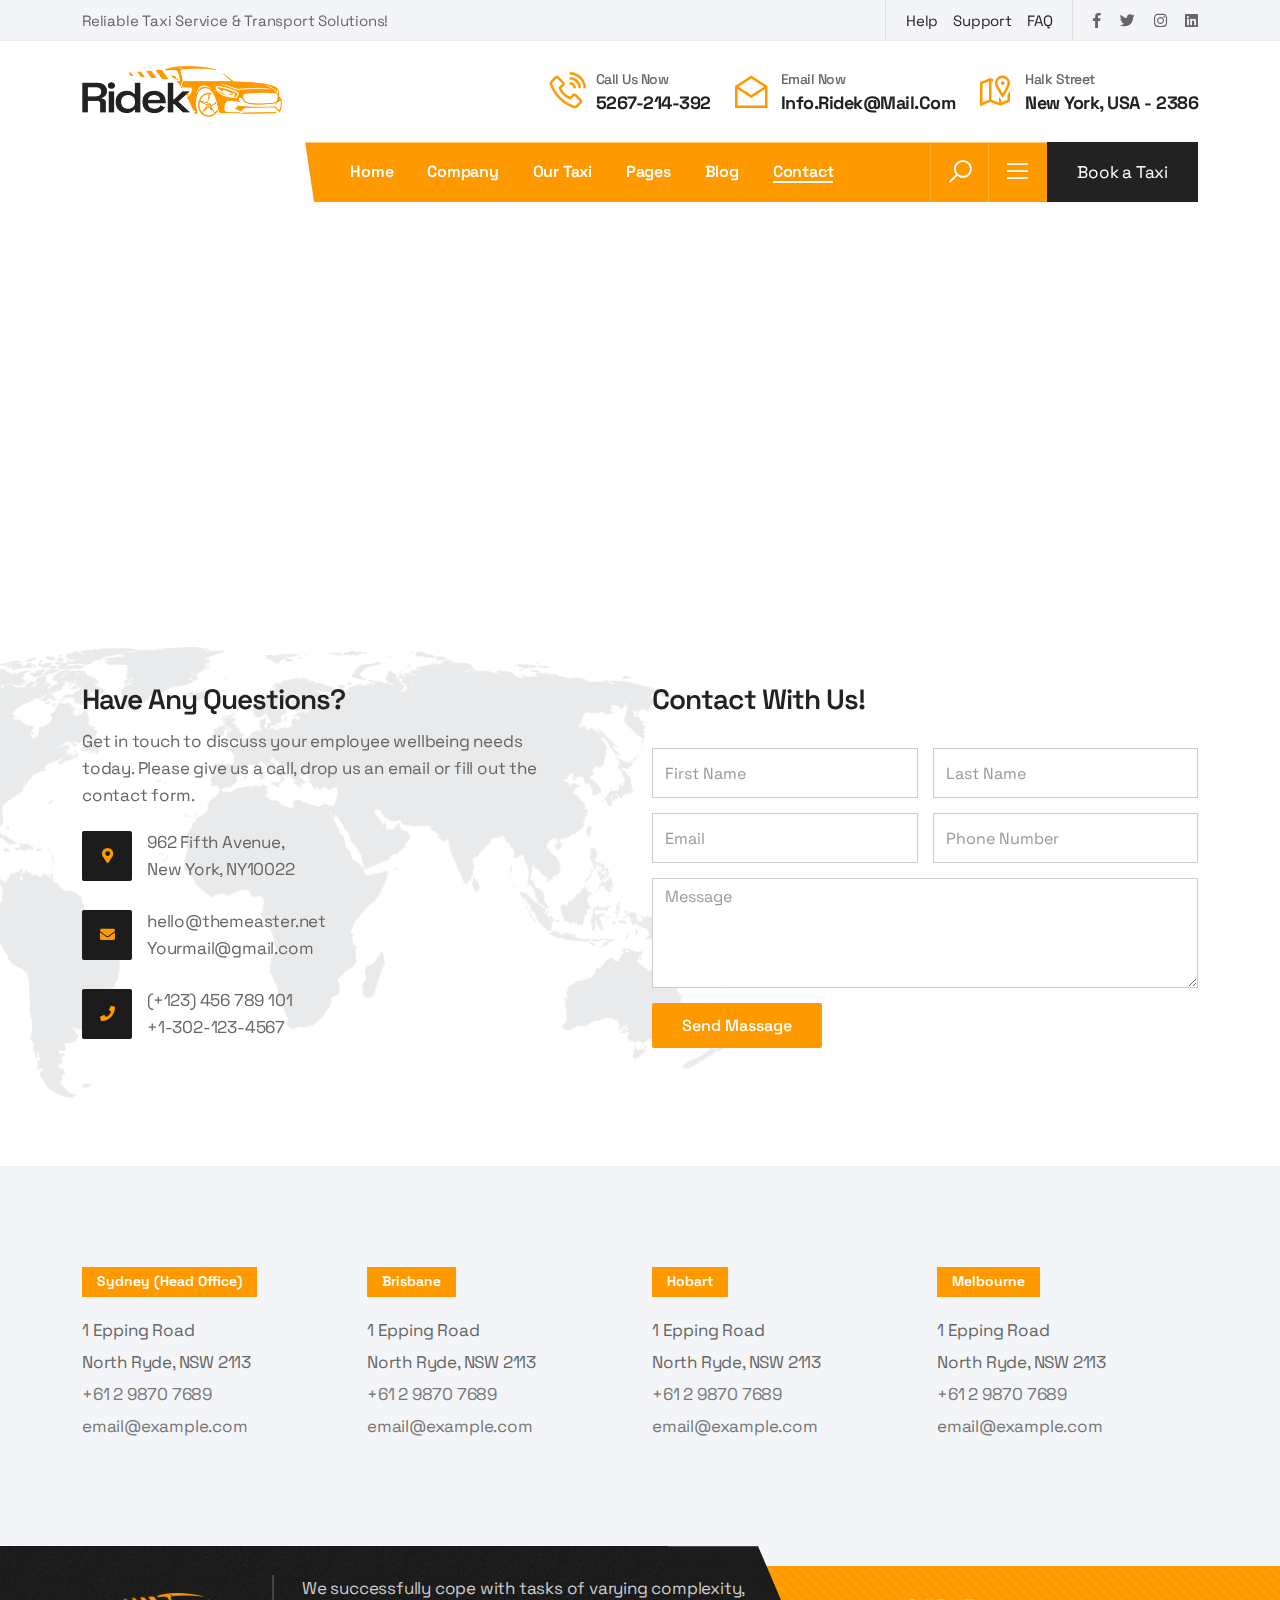
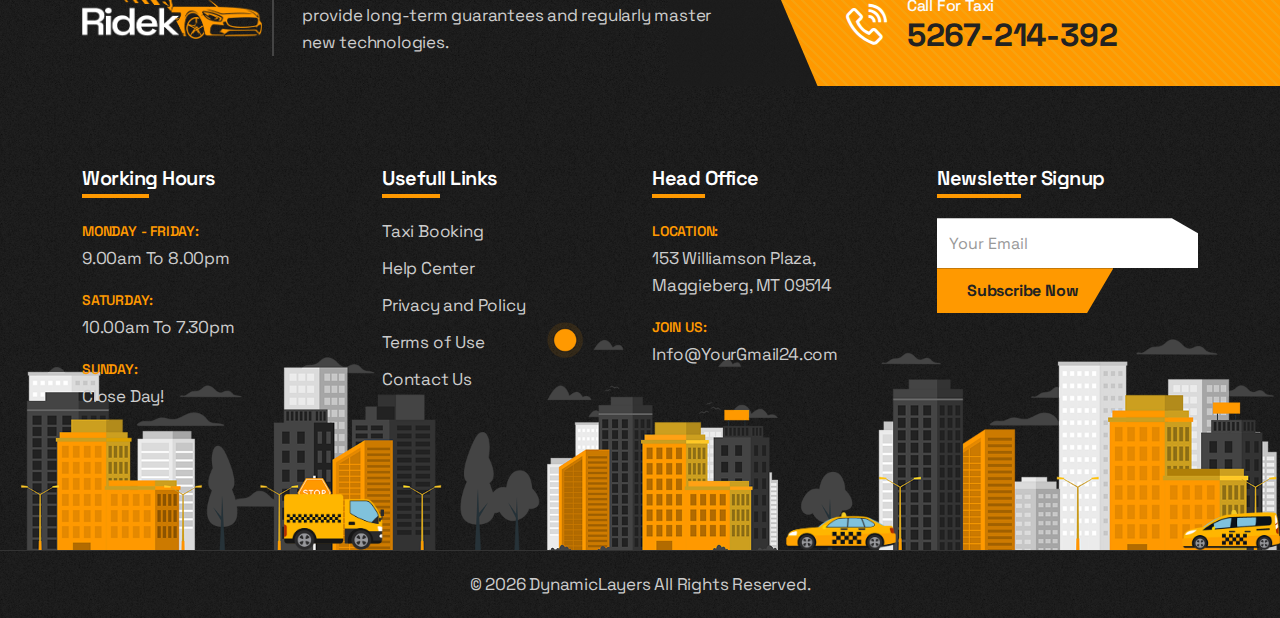
==== contact.html @ b0699152 "Added all files without editing any" ====
<!DOCTYPE html>
<!--[if lt IE 7]>      <html class="no-js lt-ie9 lt-ie8 lt-ie7" lang=""> <![endif]-->
<!--[if IE 7]>         <html class="no-js lt-ie9 lt-ie8" lang=""> <![endif]-->
<!--[if IE 8]>         <html class="no-js lt-ie9" lang=""> <![endif]-->
<!--[if gt IE 8]><!-->
<html class="no-js" lang="en">
<!--<![endif]-->

<head>
    <meta charset="utf-8">
    <meta name="viewport" content="width=device-width, initial-scale=1">
    <meta name="description" content="Ridek Online Taxi Booking HTML5 Template">
    <meta name="author" content="DynamicLayers">

    <title>Ridek - Online Taxi Booking Service HTML5 Template</title>

    <link rel="shortcut icon" type="image/x-icon" href="assets/img/favicon.png">

    <link rel="stylesheet" href="assets/css/bootstrap.min.css">
    <link rel="stylesheet" href="assets/css/animate.min.css">
    <link rel="stylesheet" href="assets/css/fontawesome.min.css">
    <link rel="stylesheet" href="assets/css/line-awesome.min.css">
    <link rel="stylesheet" href="assets/css/keyframe-animation.css">
    <link rel="stylesheet" href="assets/css/jquery.datetimepicker.min.css">
    <link rel="stylesheet" href="assets/css/nice-select.css">
    <link rel="stylesheet" href="assets/css/venobox.min.css">
    <link rel="stylesheet" href="assets/css/swiper.min.css">
    <link rel="stylesheet" href="assets/css/elements.css">
    <link rel="stylesheet" href="assets/css/header.css">
    <link rel="stylesheet" href="assets/css/slider.css">
    <link rel="stylesheet" href="assets/css/blog.css">
    <link rel="stylesheet" href="assets/css/main.css">
    <link rel="stylesheet" href="assets/css/responsive.css">
</head>

<body>
    <!--[if lt IE 8]>
	<p class="browserupgrade">
        You are using an <strong>outdated</strong> browser. Please
        <a href="http://browsehappy.com/">upgrade your browser</a> to improve
        your experience.
	</p><![endif]-->

    <div class="site-preloader">
        <div class="car">
            <div class="strike"></div>
            <div class="strike strike2"></div>
            <div class="strike strike3"></div>
            <div class="strike strike4"></div>
            <div class="strike strike5"></div>
            <div class="car-detail spoiler"></div>
            <div class="car-detail back"></div>
            <div class="car-detail center"></div>
            <div class="car-detail center1"></div>
            <div class="car-detail front"></div>
            <div class="car-detail wheel"></div>
            <div class="car-detail wheel wheel2"></div>
        </div>
    </div>
    <!--/.site-preloader-->

    <header class="main-header">
        <div class="top-header">
            <div class="container">
                <div class="top-header-wrap">
                    <div class="top-left">
                        <p>Reliable Taxi Service & Transport Solutions!</p>
                    </div>
                    <div class="top-right">
                        <ul class="top-header-nav">
                            <li><a href="faqs.html">Help</a></li>
                            <li><a href="contact.html">Support</a></li>
                            <li><a href="faqs.html">FAQ</a></li>
                        </ul>
                        <ul class="header-social-share">
                            <li><a href="#"><i class="fab fa-facebook-f"></i></a></li>
                            <li><a href="#"><i class="fab fa-twitter"></i></a></li>
                            <li><a href="#"><i class="fab fa-instagram"></i></a></li>
                            <li><a href="#"><i class="fab fa-linkedin"></i></a></li>
                        </ul>
                    </div>
                </div>
            </div>
        </div>
        <!--/.top-header-->
        <div class="mid-header">
            <div class="container">
                <div class="mid-header-wrap">
                    <div class="site-logo">
                        <a href="index.html"><img src="assets/img/logo-dark.png" alt="Logo" /></a>
                    </div>
                    <!--/.site-logo-->
                    <ul class="header-info">
                        <li>
                            <div class="header-info-icon">
                                <i class="las la-phone-volume"></i>
                            </div>
                            <div class="header-info-text">
                                <h3><span>Call us now</span><a href="tel:5267214392">5267-214-392</a></h3>
                            </div>
                        </li>
                        <li>
                            <div class="header-info-icon">
                                <i class="las la-envelope-open"></i>
                            </div>
                            <div class="header-info-text">
                                <h3><span>Email now</span>Info.ridek@mail.com</h3>
                            </div>
                        </li>
                        <li>
                            <div class="header-info-icon">
                                <i class="las la-map-marked-alt"></i>
                            </div>
                            <div class="header-info-text">
                                <h3><span>Halk Street</span>New York, USA - 2386</h3>
                            </div>
                        </li>
                    </ul>
                </div>
            </div>
        </div>
        <!--/.mid-header-->
        <div class="nav-menu-wrapper">
            <div class="container">
                <div class="nav-menu-inner">
                    <div class="site-logo">
                        <a href="index.html"><img src="assets/img/logo-dark.png" alt="Logo" /></a>
                    </div>
                    <!--/.site-logo-->
                    <div class="header-menu-wrap">
                        <ul class="nav-menu">
                            <li class="dropdown_menu">
                                <a href="index.html">Home</a>
                                <ul>
                                    <li><a href="index.html">Home Default</a></li>
                                    <li><a href="index-2.html">Home Modern</a></li>
                                </ul>
                            </li>
                            <li class="dropdown_menu">
                                <a href="about-us.html">Company</a>
                                <ul>
                                    <li><a href="about-us.html">About Us</a></li>
                                    <li><a href="about-company.html">About Company</a></li>
                                    <li><a href="our-services.html">Our Services</a></li>
                                    <li><a href="service-details.html">Services Details</a></li>
                                    <li><a href="book-taxi.html">Book a Ride</a></li>
                                </ul>
                            </li>
                            <li class="dropdown_menu">
                                <a href="our-taxi.html">Our Taxi</a>
                                <ul>
                                    <li><a href="our-taxi.html">Taxi Lists</a></li>
                                    <li><a href="taxi-details.html">Taxi Details</a></li>
                                </ul>
                            </li>
                            <li class="dropdown_menu">
                                <a href="#">Pages</a>
                                <ul>
                                    <li><a href="our-drivers.html">Our Drivers</a></li>
                                    <li><a href="driver-details.html">Driver Details</a></li>
                                    <li><a href="testimonials.html">Customer Reviews</a></li>
                                    <li><a href="faqs.html">Help &amp; Faq's</a></li>
                                    <li><a href="404.html">404 Error</a></li>
                                </ul>
                            </li>
                            <li class="dropdown_menu">
                                <a href="blog-grid.html">Blog</a>
                                <ul>
                                    <li><a href="blog-grid.html">Grid Posts</a></li>
                                    <li><a href="blog-classic.html">Classic Posts</a></li>
                                    <li><a href="blog-details.html">Blog Details</a></li>
                                </ul>
                            </li>
                            <li class="active"><a href="contact.html">Contact</a></li>
                        </ul>
                    </div>
                    <div class="menu-right-item">
                        <div class="search-icon dl-search-icon">
                            <i class="las la-search"></i>
                        </div>
                        <div class="sidebox-icon dl-sidebox-icon">
                            <i class="las la-bars"></i>
                        </div>
                        <a href="book-taxi.html" class="menu-btn">Book a Taxi</a>
                    </div>
                    <div class="mobile-menu-icon">
                        <div class="burger-menu">
                            <div class="line-menu line-half first-line"></div>
                            <div class="line-menu"></div>
                            <div class="line-menu line-half last-line"></div>
                        </div>
                    </div>
                </div>
            </div>
        </div>
        <!--/.nav-menu-->
    </header>
    <!--/.main-header-->

    <div id="popup-search-box">
        <div class="box-inner-wrap d-flex align-items-center">
            <form id="form" action="#" method="get" role="search">
                <input id="popup-search" type="text" name="s" placeholder="Type keywords here..." />
                <button id="popup-search-button" type="submit" name="submit">
                    <i class="las la-search"></i>
                </button>
            </form>
            <div class="search-close"><i class="las la-times"></i></div>
        </div>
    </div>
    <!--/.popupsearch-box-->
    <div id="searchbox-overlay"></div>

    <div id="popup-sidebox" class="popup-sidebox">
        <div class="sidebox-content">
            <div class="site-logo">
                <a href="index.html"><img src="assets/img/logo-light.png" alt="logo" /></a>
            </div>
            <p>Everything your taxi business needs is already here! Ridek, a theme
                made for taxi service companies.</p>
            <ul class="sidebox-list">
                <li class="call"><span>Call for ride:</span>5267-214-392</li>
                <li>
                    <span>You can find us at:</span>Halk Street New York, USA - 2386
                </li>
                <li><span>Email now:</span>Info.ridek@mail.com</li>
            </ul>
        </div>
    </div>
    <!--/.popup-sidebox-->
    <div id="sidebox-overlay"></div>

    <div class="map-wrapper pt-90">
        <iframe src="https://www.google.com/maps/embed?pb=!1m18!1m12!1m3!1d8826.923787362664!2d-118.27754354757262!3d34.03471770929568!2m3!1f0!2f0!3f0!3m2!1i1024!2i768!4f13.1!3m3!1m2!1s0x80c2c75ddc27da13%3A0xe22fdf6f254608f4!2sLos%20Angeles%2C%20California%2C%20Hoa%20K%E1%BB%B3!5e0!3m2!1svi!2s!4v1566525118697!5m2!1svi!2s" width="100%" height="400" frameborder="0" style="border:0;" allowfullscreen=""></iframe>
    </div><!-- /#google-map -->

    <section class="contact-section bd-bottom padding">
        <div class="map"></div>
        <div class="container">
            <div class="row">
                <div class="col-md-6">
                    <div class="contact-details-wrap">
                        <div class="contact-title">
                            <h2>Have Any <span>Questions?</span></h2>
                            <p>Get in touch to discuss your employee wellbeing needs today. Please give us a call, drop us an email or fill out the contact form.</p>
                        </div>
                        <ul class="contact-details">
                            <li><i class="fas fa-map-marker-alt"></i>962 Fifth Avenue,<br> New York, NY10022</li>
                            <li><i class="fas fa-envelope"></i>hello@themeaster.net <br>Yourmail@gmail.com</li>
                            <li><i class="fas fa-phone"></i>(+123) 456 789 101 <br>+1-302-123-4567</li>
                        </ul>
                    </div>
                </div>
                <div class="col-md-6">
                    <div class="contact-form">
                        <form action="contact.php" method="post" id="ajax_contact" class="form-horizontal">
                            <div class="contact-title">
                                <h2>Contact With Us! <span></span></h2>
                            </div>
                            <div class="contact-form-group">
                                <div class="form-field">
                                    <input type="text" id="firstname" name="firstname" class="form-control" placeholder="First Name" required>
                                </div>
                                <div class="form-field">
                                    <input type="text" id="lastname" name="lastname" class="form-control" placeholder="Last Name" required>
                                </div>
                                <div class="form-field">
                                    <input type="email" id="email" name="email" class="form-control" placeholder="Email" required>
                                </div>
                                <div class="form-field">
                                    <input type="text" id="phone" name="phone" class="form-control" placeholder="Phone Number" required>
                                </div>
                                <div class="form-field message">
                                    <textarea id="message" name="message" cols="30" rows="4" class="form-control" placeholder="Message" required></textarea>
                                </div>
                                <div class="form-field">
                                    <button id="submit" class="default-btn" type="submit">Send Massage</button>
                                </div>
                            </div>
                            <div id="form-messages" class="alert" role="alert"></div>
                        </form>
                    </div>
                </div>
            </div>
        </div>
    </section>
    <!--/.contact-section-->

    <section class="branches-section bg-grey padding">
        <div class="container">
            <div class="row branches-lists">
                <div class="col-lg-3 col-sm-6 sm-padding">
                    <div class="branches-list">
                        <h3>Sydney (Head Office)</h3>
                        <ul>
                            <li>1 Epping Road</li>
                            <li>North Ryde, NSW 2113</li>
                            <li><a href="#">+61 2 9870 7689</a></li>
                            <li><a href="#">email@example.com</a></li>
                        </ul>
                    </div>
                </div>
                <div class="col-lg-3 col-sm-6 sm-padding">
                    <div class="branches-list">
                        <h3>Brisbane</h3>
                        <ul>
                            <li>1 Epping Road</li>
                            <li>North Ryde, NSW 2113</li>
                            <li><a href="#">+61 2 9870 7689</a></li>
                            <li><a href="#">email@example.com</a></li>
                        </ul>
                    </div>
                </div>
                <div class="col-lg-3 col-sm-6 sm-padding">
                    <div class="branches-list">
                        <h3>Hobart</h3>
                        <ul>
                            <li>1 Epping Road</li>
                            <li>North Ryde, NSW 2113</li>
                            <li><a href="#">+61 2 9870 7689</a></li>
                            <li><a href="#">email@example.com</a></li>
                        </ul>
                    </div>
                </div>
                <div class="col-lg-3 col-sm-6 sm-padding">
                    <div class="branches-list">
                        <h3>Melbourne</h3>
                        <ul>
                            <li>1 Epping Road</li>
                            <li>North Ryde, NSW 2113</li>
                            <li><a href="#">+61 2 9870 7689</a></li>
                            <li><a href="#">email@example.com</a></li>
                        </ul>
                    </div>
                </div>
            </div>
        </div>
    </section>
    <!--/.branches-section-->

    <footer class="footer-section">
        <div class="footer-top-wrap">
            <div class="container">
                <div class="footer-top">
                    <div class="row align-items-end">
                        <div class="col-lg-8">
                            <div class="brand">
                                <a class="footer-logo" href="index.html"><img src="assets/img/logo-light.png" alt="logo"></a>
                                <p>We successfully cope with tasks of varying complexity, provide long-term guarantees and regularly master new technologies.</p>
                            </div>
                        </div>
                        <div class="col-lg-4">
                            <div class="footer-call">
                                <i class="las la-phone-volume"></i>
                                <p><span>Call For Taxi</span><a href="tel:5267214392">5267-214-392</a></p>
                            </div>
                        </div>
                    </div>
                </div>
            </div>
        </div>
        <!--/.footer-top-wrap-->
        <div class="footer-mid-wrap">
            <div class="container">
                <div class="row">
                    <div class="col-lg-3 col-md-6 sm-padding">
                        <div class="footer-item">
                            <div class="widget-title">
                                <h3>Working Hours</h3>
                            </div>
                            <ul class="footer-contact">
                                <li><span>Monday - Friday:</span>9.00am To 8.00pm</li>
                                <li><span>Saturday:</span>10.00am To 7.30pm</li>
                                <li><span>Sunday:</span>Close Day!</li>
                            </ul>
                        </div>
                    </div>
                    <div class="col-lg-3 col-md-6 sm-padding">
                        <div class="footer-item footer-list">
                            <div class="widget-title">
                                <h3>Usefull Links</h3>
                            </div>
                            <ul class="footer-links">
                                <li><a href="book-taxi.html">Taxi Booking</a></li>
                                <li><a href="faqs.html">Help Center</a></li>
                                <li><a href="about-us.html">Privacy and Policy</a></li>
                                <li><a href="about-company.html">Terms of Use</a></li>
                                <li><a href="contact.html">Contact Us</a></li>
                            </ul>
                        </div>
                    </div>
                    <div class="col-lg-3 col-md-6 sm-padding">
                        <div class="footer-item">
                            <div class="widget-title">
                                <h3>Head Office</h3>
                            </div>
                            <ul class="footer-contact">
                                <li><span>Location:</span>153 Williamson Plaza, Maggieberg, MT 09514</li>
                                <li><span>Join Us:</span>Info@YourGmail24.com</li>
                            </ul>
                        </div>
                    </div>
                    <div class="col-lg-3 col-md-6 sm-padding">
                        <div class="footer-item subscribe-wrap">
                            <div class="widget-title">
                                <h3>Newsletter Signup</h3>
                            </div>
                            <form action="#" class="subscribe-form">
                                <input class="form-control" type="email" name="email" placeholder="Your Email" required="">
                                <input type="hidden" name="action" value="mailchimpsubscribe">
                                <button class="submit">Subscribe Now</button>
                                <div class="clearfix"></div>
                            </form>
                        </div>
                    </div>
                </div>
            </div>
            <div class="running-taxi">
                <div class="taxi"></div>
                <div class="taxi-2"></div>
                <div class="taxi-3"></div>
            </div>
        </div>
        <!--/.footer-mid-wrap-->
        <div class="copyright-wrap">
            <div class="container">
                <p>© <span id="currentYear"></span> DynamicLayers All Rights Reserved.</p>
            </div>
        </div>
        <!--/.copyright-wrap-->
    </footer>
    <!--/.footer-section-->

    <div id="scrollup">
        <button id="scroll-top" class="scroll-to-top">
            <i class="las la-arrow-up"></i>
        </button>
    </div>
    <!--scrollup-->

    <div class="dl-cursor">
        <div class="cursor-icon-holder"><i class="las la-times"></i></div>
    </div>
    <!--/.dl-cursor-->

    <!--jQuery Lib-->
    <script src="assets/js/vendor/jquary-3.6.0.min.js"></script>
    <script src="assets/js/vendor/modernizr-2.8.3-respond-1.4.2.min.js"></script>
    <script src="assets/js/vendor/jquery.ajaxchimp.min.js"></script>
    <script src="assets/js/vendor/bootstrap.min.js"></script>
    <script src="assets/js/vendor/popper.min.js"></script>
    <script src="assets/js/vendor/swiper.min.js"></script>
    <script src="assets/js/vendor/jquery.datetimepicker.full.js"></script>
    <script src="assets/js/vendor/jquery.nice-select.min.js"></script>
    <script src="assets/js/vendor/venobox.min.js"></script>
    <script src="assets/js/vendor/smooth-scroll.js"></script>
    <script src="assets/js/vendor/wow.min.js"></script>
    <script src="assets/js/contact.js"></script>
    <script src="assets/js/main.js"></script>
</body>

</html>
---- assets/css/line-awesome.min.css ----
.la,.lab,.lad,.lal,.lar,.las{-moz-osx-font-smoothing:grayscale;-webkit-font-smoothing:antialiased;display:inline-block;font-style:normal;font-variant:normal;text-rendering:auto;line-height:1}.la-lg{font-size:1.33333em;line-height:.75em;vertical-align:-.0667em}.la-xs{font-size:.75em}.la-sm{font-size:.875em}.la-1x{font-size:1em}.la-2x{font-size:2em}.la-3x{font-size:3em}.la-4x{font-size:4em}.la-5x{font-size:5em}.la-6x{font-size:6em}.la-7x{font-size:7em}.la-8x{font-size:8em}.la-9x{font-size:9em}.la-10x{font-size:10em}.la-fw{text-align:center;width:1.25em}.la-ul{list-style-type:none;margin-left:2.5em;padding-left:0}.la-ul>li{position:relative}.la-li{left:-2em;position:absolute;text-align:center;width:2em;line-height:inherit}.la-border{border:solid .08em #eee;border-radius:.1em;padding:.2em .25em .15em}.la-pull-left{float:left}.la-pull-right{float:right}.la.la-pull-left,.lab.la-pull-left,.lal.la-pull-left,.lar.la-pull-left,.las.la-pull-left{margin-right:.3em}.la.la-pull-right,.lab.la-pull-right,.lal.la-pull-right,.lar.la-pull-right,.las.la-pull-right{margin-left:.3em}.la-spin{-webkit-animation:la-spin 2s infinite linear;animation:la-spin 2s infinite linear}.la-pulse{-webkit-animation:la-spin 1s infinite steps(8);animation:la-spin 1s infinite steps(8)}@-webkit-keyframes la-spin{0%{-webkit-transform:rotate(0);transform:rotate(0)}100%{-webkit-transform:rotate(360deg);transform:rotate(360deg)}}@keyframes la-spin{0%{-webkit-transform:rotate(0);transform:rotate(0)}100%{-webkit-transform:rotate(360deg);transform:rotate(360deg)}}.la-rotate-90{-webkit-transform:rotate(90deg);transform:rotate(90deg)}.la-rotate-180{-webkit-transform:rotate(180deg);transform:rotate(180deg)}.la-rotate-270{-webkit-transform:rotate(270deg);transform:rotate(270deg)}.la-flip-horizontal{-webkit-transform:scale(-1,1);transform:scale(-1,1)}.la-flip-vertical{-webkit-transform:scale(1,-1);transform:scale(1,-1)}.la-flip-both,.la-flip-horizontal.la-flip-vertical{-webkit-transform:scale(-1,-1);transform:scale(-1,-1)}:root .la-flip-both,:root .la-flip-horizontal,:root .la-flip-vertical,:root .la-rotate-180,:root .la-rotate-270,:root .la-rotate-90{-webkit-filter:none;filter:none}.la-stack{display:inline-block;height:2em;line-height:2em;position:relative;vertical-align:middle;width:2.5em}.la-stack-1x,.la-stack-2x{left:0;position:absolute;text-align:center;width:100%}.la-stack-1x{line-height:inherit}.la-stack-2x{font-size:2em}.la-inverse{color:#fff}.la-500px:before{content:"\f26e"}.la-accessible-icon:before{content:"\f368"}.la-accusoft:before{content:"\f369"}.la-acquisitions-incorporated:before{content:"\f6af"}.la-ad:before{content:"\f641"}.la-address-book:before{content:"\f2b9"}.la-address-card:before{content:"\f2bb"}.la-adjust:before{content:"\f042"}.la-adn:before{content:"\f170"}.la-adobe:before{content:"\f778"}.la-adversal:before{content:"\f36a"}.la-affiliatetheme:before{content:"\f36b"}.la-air-freshener:before{content:"\f5d0"}.la-airbnb:before{content:"\f834"}.la-algolia:before{content:"\f36c"}.la-align-center:before{content:"\f037"}.la-align-justify:before{content:"\f039"}.la-align-left:before{content:"\f036"}.la-align-right:before{content:"\f038"}.la-alipay:before{content:"\f642"}.la-allergies:before{content:"\f461"}.la-amazon:before{content:"\f270"}.la-amazon-pay:before{content:"\f42c"}.la-ambulance:before{content:"\f0f9"}.la-american-sign-language-interpreting:before{content:"\f2a3"}.la-amilia:before{content:"\f36d"}.la-anchor:before{content:"\f13d"}.la-android:before{content:"\f17b"}.la-angellist:before{content:"\f209"}.la-angle-double-down:before{content:"\f103"}.la-angle-double-left:before{content:"\f100"}.la-angle-double-right:before{content:"\f101"}.la-angle-double-up:before{content:"\f102"}.la-angle-down:before{content:"\f107"}.la-angle-left:before{content:"\f104"}.la-angle-right:before{content:"\f105"}.la-angle-up:before{content:"\f106"}.la-angry:before{content:"\f556"}.la-angrycreative:before{content:"\f36e"}.la-angular:before{content:"\f420"}.la-ankh:before{content:"\f644"}.la-app-store:before{content:"\f36f"}.la-app-store-ios:before{content:"\f370"}.la-apper:before{content:"\f371"}.la-apple:before{content:"\f179"}.la-apple-alt:before{content:"\f5d1"}.la-apple-pay:before{content:"\f415"}.la-archive:before{content:"\f187"}.la-archway:before{content:"\f557"}.la-arrow-alt-circle-down:before{content:"\f358"}.la-arrow-alt-circle-left:before{content:"\f359"}.la-arrow-alt-circle-right:before{content:"\f35a"}.la-arrow-alt-circle-up:before{content:"\f35b"}.la-arrow-circle-down:before{content:"\f0ab"}.la-arrow-circle-left:before{content:"\f0a8"}.la-arrow-circle-right:before{content:"\f0a9"}.la-arrow-circle-up:before{content:"\f0aa"}.la-arrow-down:before{content:"\f063"}.la-arrow-left:before{content:"\f060"}.la-arrow-right:before{content:"\f061"}.la-arrow-up:before{content:"\f062"}.la-arrows-alt:before{content:"\f0b2"}.la-arrows-alt-h:before{content:"\f337"}.la-arrows-alt-v:before{content:"\f338"}.la-artstation:before{content:"\f77a"}.la-assistive-listening-systems:before{content:"\f2a2"}.la-asterisk:before{content:"\f069"}.la-asymmetrik:before{content:"\f372"}.la-at:before{content:"\f1fa"}.la-atlas:before{content:"\f558"}.la-atlassian:before{content:"\f77b"}.la-atom:before{content:"\f5d2"}.la-audible:before{content:"\f373"}.la-audio-description:before{content:"\f29e"}.la-autoprefixer:before{content:"\f41c"}.la-avianex:before{content:"\f374"}.la-aviato:before{content:"\f421"}.la-award:before{content:"\f559"}.la-aws:before{content:"\f375"}.la-baby:before{content:"\f77c"}.la-baby-carriage:before{content:"\f77d"}.la-backspace:before{content:"\f55a"}.la-backward:before{content:"\f04a"}.la-bacon:before{content:"\f7e5"}.la-balance-scale:before{content:"\f24e"}.la-balance-scale-left:before{content:"\f515"}.la-balance-scale-right:before{content:"\f516"}.la-ban:before{content:"\f05e"}.la-band-aid:before{content:"\f462"}.la-bandcamp:before{content:"\f2d5"}.la-barcode:before{content:"\f02a"}.la-bars:before{content:"\f0c9"}.la-baseball-ball:before{content:"\f433"}.la-basketball-ball:before{content:"\f434"}.la-bath:before{content:"\f2cd"}.la-battery-empty:before{content:"\f244"}.la-battery-full:before{content:"\f240"}.la-battery-half:before{content:"\f242"}.la-battery-quarter:before{content:"\f243"}.la-battery-three-quarters:before{content:"\f241"}.la-battle-net:before{content:"\f835"}.la-bed:before{content:"\f236"}.la-beer:before{content:"\f0fc"}.la-behance:before{content:"\f1b4"}.la-behance-square:before{content:"\f1b5"}.la-bell:before{content:"\f0f3"}.la-bell-slash:before{content:"\f1f6"}.la-bezier-curve:before{content:"\f55b"}.la-bible:before{content:"\f647"}.la-bicycle:before{content:"\f206"}.la-biking:before{content:"\f84a"}.la-bimobject:before{content:"\f378"}.la-binoculars:before{content:"\f1e5"}.la-biohazard:before{content:"\f780"}.la-birthday-cake:before{content:"\f1fd"}.la-bitbucket:before{content:"\f171"}.la-bitcoin:before{content:"\f379"}.la-bity:before{content:"\f37a"}.la-black-tie:before{content:"\f27e"}.la-blackberry:before{content:"\f37b"}.la-blender:before{content:"\f517"}.la-blender-phone:before{content:"\f6b6"}.la-blind:before{content:"\f29d"}.la-blog:before{content:"\f781"}.la-blogger:before{content:"\f37c"}.la-blogger-b:before{content:"\f37d"}.la-bluetooth:before{content:"\f293"}.la-bluetooth-b:before{content:"\f294"}.la-bold:before{content:"\f032"}.la-bolt:before{content:"\f0e7"}.la-bomb:before{content:"\f1e2"}.la-bone:before{content:"\f5d7"}.la-bong:before{content:"\f55c"}.la-book:before{content:"\f02d"}.la-book-dead:before{content:"\f6b7"}.la-book-medical:before{content:"\f7e6"}.la-book-open:before{content:"\f518"}.la-book-reader:before{content:"\f5da"}.la-bookmark:before{content:"\f02e"}.la-bootstrap:before{content:"\f836"}.la-border-all:before{content:"\f84c"}.la-border-none:before{content:"\f850"}.la-border-style:before{content:"\f853"}.la-bowling-ball:before{content:"\f436"}.la-box:before{content:"\f466"}.la-box-open:before{content:"\f49e"}.la-boxes:before{content:"\f468"}.la-braille:before{content:"\f2a1"}.la-brain:before{content:"\f5dc"}.la-bread-slice:before{content:"\f7ec"}.la-briefcase:before{content:"\f0b1"}.la-briefcase-medical:before{content:"\f469"}.la-broadcast-tower:before{content:"\f519"}.la-broom:before{content:"\f51a"}.la-brush:before{content:"\f55d"}.la-btc:before{content:"\f15a"}.la-buffer:before{content:"\f837"}.la-bug:before{content:"\f188"}.la-building:before{content:"\f1ad"}.la-bullhorn:before{content:"\f0a1"}.la-bullseye:before{content:"\f140"}.la-burn:before{content:"\f46a"}.la-buromobelexperte:before{content:"\f37f"}.la-bus:before{content:"\f207"}.la-bus-alt:before{content:"\f55e"}.la-business-time:before{content:"\f64a"}.la-buy-n-large:before{content:"\f8a6"}.la-buysellads:before{content:"\f20d"}.la-calculator:before{content:"\f1ec"}.la-calendar:before{content:"\f133"}.la-calendar-alt:before{content:"\f073"}.la-calendar-check:before{content:"\f274"}.la-calendar-day:before{content:"\f783"}.la-calendar-minus:before{content:"\f272"}.la-calendar-plus:before{content:"\f271"}.la-calendar-times:before{content:"\f273"}.la-calendar-week:before{content:"\f784"}.la-camera:before{content:"\f030"}.la-camera-retro:before{content:"\f083"}.la-campground:before{content:"\f6bb"}.la-canadian-maple-leaf:before{content:"\f785"}.la-candy-cane:before{content:"\f786"}.la-cannabis:before{content:"\f55f"}.la-capsules:before{content:"\f46b"}.la-car:before{content:"\f1b9"}.la-car-alt:before{content:"\f5de"}.la-car-battery:before{content:"\f5df"}.la-car-crash:before{content:"\f5e1"}.la-car-side:before{content:"\f5e4"}.la-caret-down:before{content:"\f0d7"}.la-caret-left:before{content:"\f0d9"}.la-caret-right:before{content:"\f0da"}.la-caret-square-down:before{content:"\f150"}.la-caret-square-left:before{content:"\f191"}.la-caret-square-right:before{content:"\f152"}.la-caret-square-up:before{content:"\f151"}.la-caret-up:before{content:"\f0d8"}.la-carrot:before{content:"\f787"}.la-cart-arrow-down:before{content:"\f218"}.la-cart-plus:before{content:"\f217"}.la-cash-register:before{content:"\f788"}.la-cat:before{content:"\f6be"}.la-cc-amazon-pay:before{content:"\f42d"}.la-cc-amex:before{content:"\f1f3"}.la-cc-apple-pay:before{content:"\f416"}.la-cc-diners-club:before{content:"\f24c"}.la-cc-discover:before{content:"\f1f2"}.la-cc-jcb:before{content:"\f24b"}.la-cc-mastercard:before{content:"\f1f1"}.la-cc-paypal:before{content:"\f1f4"}.la-cc-stripe:before{content:"\f1f5"}.la-cc-visa:before{content:"\f1f0"}.la-centercode:before{content:"\f380"}.la-centos:before{content:"\f789"}.la-certificate:before{content:"\f0a3"}.la-chair:before{content:"\f6c0"}.la-chalkboard:before{content:"\f51b"}.la-chalkboard-teacher:before{content:"\f51c"}.la-charging-station:before{content:"\f5e7"}.la-chart-area:before{content:"\f1fe"}.la-chart-bar:before{content:"\f080"}.la-chart-line:before{content:"\f201"}.la-chart-pie:before{content:"\f200"}.la-check:before{content:"\f00c"}.la-check-circle:before{content:"\f058"}.la-check-double:before{content:"\f560"}.la-check-square:before{content:"\f14a"}.la-cheese:before{content:"\f7ef"}.la-chess:before{content:"\f439"}.la-chess-bishop:before{content:"\f43a"}.la-chess-board:before{content:"\f43c"}.la-chess-king:before{content:"\f43f"}.la-chess-knight:before{content:"\f441"}.la-chess-pawn:before{content:"\f443"}.la-chess-queen:before{content:"\f445"}.la-chess-rook:before{content:"\f447"}.la-chevron-circle-down:before{content:"\f13a"}.la-chevron-circle-left:before{content:"\f137"}.la-chevron-circle-right:before{content:"\f138"}.la-chevron-circle-up:before{content:"\f139"}.la-chevron-down:before{content:"\f078"}.la-chevron-left:before{content:"\f053"}.la-chevron-right:before{content:"\f054"}.la-chevron-up:before{content:"\f077"}.la-child:before{content:"\f1ae"}.la-chrome:before{content:"\f268"}.la-chromecast:before{content:"\f838"}.la-church:before{content:"\f51d"}.la-circle:before{content:"\f111"}.la-circle-notch:before{content:"\f1ce"}.la-city:before{content:"\f64f"}.la-clinic-medical:before{content:"\f7f2"}.la-clipboard:before{content:"\f328"}.la-clipboard-check:before{content:"\f46c"}.la-clipboard-list:before{content:"\f46d"}.la-clock:before{content:"\f017"}.la-clone:before{content:"\f24d"}.la-closed-captioning:before{content:"\f20a"}.la-cloud:before{content:"\f0c2"}.la-cloud-download-alt:before{content:"\f381"}.la-cloud-meatball:before{content:"\f73b"}.la-cloud-moon:before{content:"\f6c3"}.la-cloud-moon-rain:before{content:"\f73c"}.la-cloud-rain:before{content:"\f73d"}.la-cloud-showers-heavy:before{content:"\f740"}.la-cloud-sun:before{content:"\f6c4"}.la-cloud-sun-rain:before{content:"\f743"}.la-cloud-upload-alt:before{content:"\f382"}.la-cloudscale:before{content:"\f383"}.la-cloudsmith:before{content:"\f384"}.la-cloudversify:before{content:"\f385"}.la-cocktail:before{content:"\f561"}.la-code:before{content:"\f121"}.la-code-branch:before{content:"\f126"}.la-codepen:before{content:"\f1cb"}.la-codiepie:before{content:"\f284"}.la-coffee:before{content:"\f0f4"}.la-cog:before{content:"\f013"}.la-cogs:before{content:"\f085"}.la-coins:before{content:"\f51e"}.la-columns:before{content:"\f0db"}.la-comment:before{content:"\f075"}.la-comment-alt:before{content:"\f27a"}.la-comment-dollar:before{content:"\f651"}.la-comment-dots:before{content:"\f4ad"}.la-comment-medical:before{content:"\f7f5"}.la-comment-slash:before{content:"\f4b3"}.la-comments:before{content:"\f086"}.la-comments-dollar:before{content:"\f653"}.la-compact-disc:before{content:"\f51f"}.la-compass:before{content:"\f14e"}.la-compress:before{content:"\f066"}.la-compress-arrows-alt:before{content:"\f78c"}.la-concierge-bell:before{content:"\f562"}.la-confluence:before{content:"\f78d"}.la-connectdevelop:before{content:"\f20e"}.la-contao:before{content:"\f26d"}.la-cookie:before{content:"\f563"}.la-cookie-bite:before{content:"\f564"}.la-copy:before{content:"\f0c5"}.la-copyright:before{content:"\f1f9"}.la-cotton-bureau:before{content:"\f89e"}.la-couch:before{content:"\f4b8"}.la-cpanel:before{content:"\f388"}.la-creative-commons:before{content:"\f25e"}.la-creative-commons-by:before{content:"\f4e7"}.la-creative-commons-nc:before{content:"\f4e8"}.la-creative-commons-nc-eu:before{content:"\f4e9"}.la-creative-commons-nc-jp:before{content:"\f4ea"}.la-creative-commons-nd:before{content:"\f4eb"}.la-creative-commons-pd:before{content:"\f4ec"}.la-creative-commons-pd-alt:before{content:"\f4ed"}.la-creative-commons-remix:before{content:"\f4ee"}.la-creative-commons-sa:before{content:"\f4ef"}.la-creative-commons-sampling:before{content:"\f4f0"}.la-creative-commons-sampling-plus:before{content:"\f4f1"}.la-creative-commons-share:before{content:"\f4f2"}.la-creative-commons-zero:before{content:"\f4f3"}.la-credit-card:before{content:"\f09d"}.la-critical-role:before{content:"\f6c9"}.la-crop:before{content:"\f125"}.la-crop-alt:before{content:"\f565"}.la-cross:before{content:"\f654"}.la-crosshairs:before{content:"\f05b"}.la-crow:before{content:"\f520"}.la-crown:before{content:"\f521"}.la-crutch:before{content:"\f7f7"}.la-css3:before{content:"\f13c"}.la-css3-alt:before{content:"\f38b"}.la-cube:before{content:"\f1b2"}.la-cubes:before{content:"\f1b3"}.la-cut:before{content:"\f0c4"}.la-cuttlefish:before{content:"\f38c"}.la-d-and-d:before{content:"\f38d"}.la-d-and-d-beyond:before{content:"\f6ca"}.la-dashcube:before{content:"\f210"}.la-database:before{content:"\f1c0"}.la-deaf:before{content:"\f2a4"}.la-delicious:before{content:"\f1a5"}.la-democrat:before{content:"\f747"}.la-deploydog:before{content:"\f38e"}.la-deskpro:before{content:"\f38f"}.la-desktop:before{content:"\f108"}.la-dev:before{content:"\f6cc"}.la-deviantart:before{content:"\f1bd"}.la-dharmachakra:before{content:"\f655"}.la-dhl:before{content:"\f790"}.la-diagnoses:before{content:"\f470"}.la-diaspora:before{content:"\f791"}.la-dice:before{content:"\f522"}.la-dice-d20:before{content:"\f6cf"}.la-dice-d6:before{content:"\f6d1"}.la-dice-five:before{content:"\f523"}.la-dice-four:before{content:"\f524"}.la-dice-one:before{content:"\f525"}.la-dice-six:before{content:"\f526"}.la-dice-three:before{content:"\f527"}.la-dice-two:before{content:"\f528"}.la-digg:before{content:"\f1a6"}.la-digital-ocean:before{content:"\f391"}.la-digital-tachograph:before{content:"\f566"}.la-directions:before{content:"\f5eb"}.la-discord:before{content:"\f392"}.la-discourse:before{content:"\f393"}.la-divide:before{content:"\f529"}.la-dizzy:before{content:"\f567"}.la-dna:before{content:"\f471"}.la-dochub:before{content:"\f394"}.la-docker:before{content:"\f395"}.la-dog:before{content:"\f6d3"}.la-dollar-sign:before{content:"\f155"}.la-dolly:before{content:"\f472"}.la-dolly-flatbed:before{content:"\f474"}.la-donate:before{content:"\f4b9"}.la-door-closed:before{content:"\f52a"}.la-door-open:before{content:"\f52b"}.la-dot-circle:before{content:"\f192"}.la-dove:before{content:"\f4ba"}.la-download:before{content:"\f019"}.la-draft2digital:before{content:"\f396"}.la-drafting-compass:before{content:"\f568"}.la-dragon:before{content:"\f6d5"}.la-draw-polygon:before{content:"\f5ee"}.la-dribbble:before{content:"\f17d"}.la-dribbble-square:before{content:"\f397"}.la-dropbox:before{content:"\f16b"}.la-drum:before{content:"\f569"}.la-drum-steelpan:before{content:"\f56a"}.la-drumstick-bite:before{content:"\f6d7"}.la-drupal:before{content:"\f1a9"}.la-dumbbell:before{content:"\f44b"}.la-dumpster:before{content:"\f793"}.la-dumpster-fire:before{content:"\f794"}.la-dungeon:before{content:"\f6d9"}.la-dyalog:before{content:"\f399"}.la-earlybirds:before{content:"\f39a"}.la-ebay:before{content:"\f4f4"}.la-edge:before{content:"\f282"}.la-edit:before{content:"\f044"}.la-egg:before{content:"\f7fb"}.la-eject:before{content:"\f052"}.la-elementor:before{content:"\f430"}.la-ellipsis-h:before{content:"\f141"}.la-ellipsis-v:before{content:"\f142"}.la-ello:before{content:"\f5f1"}.la-ember:before{content:"\f423"}.la-empire:before{content:"\f1d1"}.la-envelope:before{content:"\f0e0"}.la-envelope-open:before{content:"\f2b6"}.la-envelope-open-text:before{content:"\f658"}.la-envelope-square:before{content:"\f199"}.la-envira:before{content:"\f299"}.la-equals:before{content:"\f52c"}.la-eraser:before{content:"\f12d"}.la-erlang:before{content:"\f39d"}.la-ethereum:before{content:"\f42e"}.la-ethernet:before{content:"\f796"}.la-etsy:before{content:"\f2d7"}.la-euro-sign:before{content:"\f153"}.la-evernote:before{content:"\f839"}.la-exchange-alt:before{content:"\f362"}.la-exclamation:before{content:"\f12a"}.la-exclamation-circle:before{content:"\f06a"}.la-exclamation-triangle:before{content:"\f071"}.la-expand:before{content:"\f065"}.la-expand-arrows-alt:before{content:"\f31e"}.la-expeditedssl:before{content:"\f23e"}.la-external-link-alt:before{content:"\f35d"}.la-external-link-square-alt:before{content:"\f360"}.la-eye:before{content:"\f06e"}.la-eye-dropper:before{content:"\f1fb"}.la-eye-slash:before{content:"\f070"}.la-facebook:before{content:"\f09a"}.la-facebook-f:before{content:"\f39e"}.la-facebook-messenger:before{content:"\f39f"}.la-facebook-square:before{content:"\f082"}.la-fan:before{content:"\f863"}.la-fantasy-flight-games:before{content:"\f6dc"}.la-fast-backward:before{content:"\f049"}.la-fast-forward:before{content:"\f050"}.la-fax:before{content:"\f1ac"}.la-feather:before{content:"\f52d"}.la-feather-alt:before{content:"\f56b"}.la-fedex:before{content:"\f797"}.la-fedora:before{content:"\f798"}.la-female:before{content:"\f182"}.la-fighter-jet:before{content:"\f0fb"}.la-figma:before{content:"\f799"}.la-file:before{content:"\f15b"}.la-file-alt:before{content:"\f15c"}.la-file-archive:before{content:"\f1c6"}.la-file-audio:before{content:"\f1c7"}.la-file-code:before{content:"\f1c9"}.la-file-contract:before{content:"\f56c"}.la-file-csv:before{content:"\f6dd"}.la-file-download:before{content:"\f56d"}.la-file-excel:before{content:"\f1c3"}.la-file-export:before{content:"\f56e"}.la-file-image:before{content:"\f1c5"}.la-file-import:before{content:"\f56f"}.la-file-invoice:before{content:"\f570"}.la-file-invoice-dollar:before{content:"\f571"}.la-file-medical:before{content:"\f477"}.la-file-medical-alt:before{content:"\f478"}.la-file-pdf:before{content:"\f1c1"}.la-file-powerpoint:before{content:"\f1c4"}.la-file-prescription:before{content:"\f572"}.la-file-signature:before{content:"\f573"}.la-file-upload:before{content:"\f574"}.la-file-video:before{content:"\f1c8"}.la-file-word:before{content:"\f1c2"}.la-fill:before{content:"\f575"}.la-fill-drip:before{content:"\f576"}.la-film:before{content:"\f008"}.la-filter:before{content:"\f0b0"}.la-fingerprint:before{content:"\f577"}.la-fire:before{content:"\f06d"}.la-fire-alt:before{content:"\f7e4"}.la-fire-extinguisher:before{content:"\f134"}.la-firefox:before{content:"\f269"}.la-first-aid:before{content:"\f479"}.la-first-order:before{content:"\f2b0"}.la-first-order-alt:before{content:"\f50a"}.la-firstdraft:before{content:"\f3a1"}.la-fish:before{content:"\f578"}.la-fist-raised:before{content:"\f6de"}.la-flag:before{content:"\f024"}.la-flag-checkered:before{content:"\f11e"}.la-flag-usa:before{content:"\f74d"}.la-flask:before{content:"\f0c3"}.la-flickr:before{content:"\f16e"}.la-flipboard:before{content:"\f44d"}.la-flushed:before{content:"\f579"}.la-fly:before{content:"\f417"}.la-folder:before{content:"\f07b"}.la-folder-minus:before{content:"\f65d"}.la-folder-open:before{content:"\f07c"}.la-folder-plus:before{content:"\f65e"}.la-font:before{content:"\f031"}.la-font-awesome:before{content:"\f2b4"}.la-font-awesome-alt:before{content:"\f35c"}.la-font-awesome-flag:before{content:"\f425"}.la-font-awesome-logo-full:before{content:"\f4e6"}.la-fonticons:before{content:"\f280"}.la-fonticons-fi:before{content:"\f3a2"}.la-football-ball:before{content:"\f44e"}.la-fort-awesome:before{content:"\f286"}.la-fort-awesome-alt:before{content:"\f3a3"}.la-forumbee:before{content:"\f211"}.la-forward:before{content:"\f04e"}.la-foursquare:before{content:"\f180"}.la-free-code-camp:before{content:"\f2c5"}.la-freebsd:before{content:"\f3a4"}.la-frog:before{content:"\f52e"}.la-frown:before{content:"\f119"}.la-frown-open:before{content:"\f57a"}.la-fulcrum:before{content:"\f50b"}.la-funnel-dollar:before{content:"\f662"}.la-futbol:before{content:"\f1e3"}.la-galactic-republic:before{content:"\f50c"}.la-galactic-senate:before{content:"\f50d"}.la-gamepad:before{content:"\f11b"}.la-gas-pump:before{content:"\f52f"}.la-gavel:before{content:"\f0e3"}.la-gem:before{content:"\f3a5"}.la-genderless:before{content:"\f22d"}.la-get-pocket:before{content:"\f265"}.la-gg:before{content:"\f260"}.la-gg-circle:before{content:"\f261"}.la-ghost:before{content:"\f6e2"}.la-gift:before{content:"\f06b"}.la-gifts:before{content:"\f79c"}.la-git:before{content:"\f1d3"}.la-git-alt:before{content:"\f841"}.la-git-square:before{content:"\f1d2"}.la-github:before{content:"\f09b"}.la-github-alt:before{content:"\f113"}.la-github-square:before{content:"\f092"}.la-gitkraken:before{content:"\f3a6"}.la-gitlab:before{content:"\f296"}.la-gitter:before{content:"\f426"}.la-glass-cheers:before{content:"\f79f"}.la-glass-martini:before{content:"\f000"}.la-glass-martini-alt:before{content:"\f57b"}.la-glass-whiskey:before{content:"\f7a0"}.la-glasses:before{content:"\f530"}.la-glide:before{content:"\f2a5"}.la-glide-g:before{content:"\f2a6"}.la-globe:before{content:"\f0ac"}.la-globe-africa:before{content:"\f57c"}.la-globe-americas:before{content:"\f57d"}.la-globe-asia:before{content:"\f57e"}.la-globe-europe:before{content:"\f7a2"}.la-gofore:before{content:"\f3a7"}.la-golf-ball:before{content:"\f450"}.la-goodreads:before{content:"\f3a8"}.la-goodreads-g:before{content:"\f3a9"}.la-google:before{content:"\f1a0"}.la-google-drive:before{content:"\f3aa"}.la-google-play:before{content:"\f3ab"}.la-google-plus:before{content:"\f2b3"}.la-google-plus-g:before{content:"\f0d5"}.la-google-plus-square:before{content:"\f0d4"}.la-google-wallet:before{content:"\f1ee"}.la-gopuram:before{content:"\f664"}.la-graduation-cap:before{content:"\f19d"}.la-gratipay:before{content:"\f184"}.la-grav:before{content:"\f2d6"}.la-greater-than:before{content:"\f531"}.la-greater-than-equal:before{content:"\f532"}.la-grimace:before{content:"\f57f"}.la-grin:before{content:"\f580"}.la-grin-alt:before{content:"\f581"}.la-grin-beam:before{content:"\f582"}.la-grin-beam-sweat:before{content:"\f583"}.la-grin-hearts:before{content:"\f584"}.la-grin-squint:before{content:"\f585"}.la-grin-squint-tears:before{content:"\f586"}.la-grin-stars:before{content:"\f587"}.la-grin-tears:before{content:"\f588"}.la-grin-tongue:before{content:"\f589"}.la-grin-tongue-squint:before{content:"\f58a"}.la-grin-tongue-wink:before{content:"\f58b"}.la-grin-wink:before{content:"\f58c"}.la-grip-horizontal:before{content:"\f58d"}.la-grip-lines:before{content:"\f7a4"}.la-grip-lines-vertical:before{content:"\f7a5"}.la-grip-vertical:before{content:"\f58e"}.la-gripfire:before{content:"\f3ac"}.la-grunt:before{content:"\f3ad"}.la-guitar:before{content:"\f7a6"}.la-gulp:before{content:"\f3ae"}.la-h-square:before{content:"\f0fd"}.la-hacker-news:before{content:"\f1d4"}.la-hacker-news-square:before{content:"\f3af"}.la-hackerrank:before{content:"\f5f7"}.la-hamburger:before{content:"\f805"}.la-hammer:before{content:"\f6e3"}.la-hamsa:before{content:"\f665"}.la-hand-holding:before{content:"\f4bd"}.la-hand-holding-heart:before{content:"\f4be"}.la-hand-holding-usd:before{content:"\f4c0"}.la-hand-lizard:before{content:"\f258"}.la-hand-middle-finger:before{content:"\f806"}.la-hand-paper:before{content:"\f256"}.la-hand-peace:before{content:"\f25b"}.la-hand-point-down:before{content:"\f0a7"}.la-hand-point-left:before{content:"\f0a5"}.la-hand-point-right:before{content:"\f0a4"}.la-hand-point-up:before{content:"\f0a6"}.la-hand-pointer:before{content:"\f25a"}.la-hand-rock:before{content:"\f255"}.la-hand-scissors:before{content:"\f257"}.la-hand-spock:before{content:"\f259"}.la-hands:before{content:"\f4c2"}.la-hands-helping:before{content:"\f4c4"}.la-handshake:before{content:"\f2b5"}.la-hanukiah:before{content:"\f6e6"}.la-hard-hat:before{content:"\f807"}.la-hashtag:before{content:"\f292"}.la-hat-cowboy:before{content:"\f8c0"}.la-hat-cowboy-side:before{content:"\f8c1"}.la-hat-wizard:before{content:"\f6e8"}.la-haykal:before{content:"\f666"}.la-hdd:before{content:"\f0a0"}.la-heading:before{content:"\f1dc"}.la-headphones:before{content:"\f025"}.la-headphones-alt:before{content:"\f58f"}.la-headset:before{content:"\f590"}.la-heart:before{content:"\f004"}.la-heart-broken:before{content:"\f7a9"}.la-heartbeat:before{content:"\f21e"}.la-helicopter:before{content:"\f533"}.la-highlighter:before{content:"\f591"}.la-hiking:before{content:"\f6ec"}.la-hippo:before{content:"\f6ed"}.la-hips:before{content:"\f452"}.la-hire-a-helper:before{content:"\f3b0"}.la-history:before{content:"\f1da"}.la-hockey-puck:before{content:"\f453"}.la-holly-berry:before{content:"\f7aa"}.la-home:before{content:"\f015"}.la-hooli:before{content:"\f427"}.la-hornbill:before{content:"\f592"}.la-horse:before{content:"\f6f0"}.la-horse-head:before{content:"\f7ab"}.la-hospital:before{content:"\f0f8"}.la-hospital-alt:before{content:"\f47d"}.la-hospital-symbol:before{content:"\f47e"}.la-hot-tub:before{content:"\f593"}.la-hotdog:before{content:"\f80f"}.la-hotel:before{content:"\f594"}.la-hotjar:before{content:"\f3b1"}.la-hourglass:before{content:"\f254"}.la-hourglass-end:before{content:"\f253"}.la-hourglass-half:before{content:"\f252"}.la-hourglass-start:before{content:"\f251"}.la-house-damage:before{content:"\f6f1"}.la-houzz:before{content:"\f27c"}.la-hryvnia:before{content:"\f6f2"}.la-html5:before{content:"\f13b"}.la-hubspot:before{content:"\f3b2"}.la-i-cursor:before{content:"\f246"}.la-ice-cream:before{content:"\f810"}.la-icicles:before{content:"\f7ad"}.la-icons:before{content:"\f86d"}.la-id-badge:before{content:"\f2c1"}.la-id-card:before{content:"\f2c2"}.la-id-card-alt:before{content:"\f47f"}.la-igloo:before{content:"\f7ae"}.la-image:before{content:"\f03e"}.la-images:before{content:"\f302"}.la-imdb:before{content:"\f2d8"}.la-inbox:before{content:"\f01c"}.la-indent:before{content:"\f03c"}.la-industry:before{content:"\f275"}.la-infinity:before{content:"\f534"}.la-info:before{content:"\f129"}.la-info-circle:before{content:"\f05a"}.la-instagram:before{content:"\f16d"}.la-intercom:before{content:"\f7af"}.la-internet-explorer:before{content:"\f26b"}.la-invision:before{content:"\f7b0"}.la-ioxhost:before{content:"\f208"}.la-italic:before{content:"\f033"}.la-itch-io:before{content:"\f83a"}.la-itunes:before{content:"\f3b4"}.la-itunes-note:before{content:"\f3b5"}.la-java:before{content:"\f4e4"}.la-jedi:before{content:"\f669"}.la-jedi-order:before{content:"\f50e"}.la-jenkins:before{content:"\f3b6"}.la-jira:before{content:"\f7b1"}.la-joget:before{content:"\f3b7"}.la-joint:before{content:"\f595"}.la-joomla:before{content:"\f1aa"}.la-journal-whills:before{content:"\f66a"}.la-js:before{content:"\f3b8"}.la-js-square:before{content:"\f3b9"}.la-jsfiddle:before{content:"\f1cc"}.la-kaaba:before{content:"\f66b"}.la-kaggle:before{content:"\f5fa"}.la-key:before{content:"\f084"}.la-keybase:before{content:"\f4f5"}.la-keyboard:before{content:"\f11c"}.la-keycdn:before{content:"\f3ba"}.la-khanda:before{content:"\f66d"}.la-kickstarter:before{content:"\f3bb"}.la-kickstarter-k:before{content:"\f3bc"}.la-kiss:before{content:"\f596"}.la-kiss-beam:before{content:"\f597"}.la-kiss-wink-heart:before{content:"\f598"}.la-kiwi-bird:before{content:"\f535"}.la-korvue:before{content:"\f42f"}.la-landmark:before{content:"\f66f"}.la-language:before{content:"\f1ab"}.la-laptop:before{content:"\f109"}.la-laptop-code:before{content:"\f5fc"}.la-laptop-medical:before{content:"\f812"}.la-laravel:before{content:"\f3bd"}.la-lastfm:before{content:"\f202"}.la-lastfm-square:before{content:"\f203"}.la-laugh:before{content:"\f599"}.la-laugh-beam:before{content:"\f59a"}.la-laugh-squint:before{content:"\f59b"}.la-laugh-wink:before{content:"\f59c"}.la-layer-group:before{content:"\f5fd"}.la-leaf:before{content:"\f06c"}.la-leanpub:before{content:"\f212"}.la-lemon:before{content:"\f094"}.la-less:before{content:"\f41d"}.la-less-than:before{content:"\f536"}.la-less-than-equal:before{content:"\f537"}.la-level-down-alt:before{content:"\f3be"}.la-level-up-alt:before{content:"\f3bf"}.la-life-ring:before{content:"\f1cd"}.la-lightbulb:before{content:"\f0eb"}.la-line:before{content:"\f3c0"}.la-link:before{content:"\f0c1"}.la-linkedin:before{content:"\f08c"}.la-linkedin-in:before{content:"\f0e1"}.la-linode:before{content:"\f2b8"}.la-linux:before{content:"\f17c"}.la-lira-sign:before{content:"\f195"}.la-list:before{content:"\f03a"}.la-list-alt:before{content:"\f022"}.la-list-ol:before{content:"\f0cb"}.la-list-ul:before{content:"\f0ca"}.la-location-arrow:before{content:"\f124"}.la-lock:before{content:"\f023"}.la-lock-open:before{content:"\f3c1"}.la-long-arrow-alt-down:before{content:"\f309"}.la-long-arrow-alt-left:before{content:"\f30a"}.la-long-arrow-alt-right:before{content:"\f30b"}.la-long-arrow-alt-up:before{content:"\f30c"}.la-low-vision:before{content:"\f2a8"}.la-luggage-cart:before{content:"\f59d"}.la-lyft:before{content:"\f3c3"}.la-magento:before{content:"\f3c4"}.la-magic:before{content:"\f0d0"}.la-magnet:before{content:"\f076"}.la-mail-bulk:before{content:"\f674"}.la-mailchimp:before{content:"\f59e"}.la-male:before{content:"\f183"}.la-mandalorian:before{content:"\f50f"}.la-map:before{content:"\f279"}.la-map-marked:before{content:"\f59f"}.la-map-marked-alt:before{content:"\f5a0"}.la-map-marker:before{content:"\f041"}.la-map-marker-alt:before{content:"\f3c5"}.la-map-pin:before{content:"\f276"}.la-map-signs:before{content:"\f277"}.la-markdown:before{content:"\f60f"}.la-marker:before{content:"\f5a1"}.la-mars:before{content:"\f222"}.la-mars-double:before{content:"\f227"}.la-mars-stroke:before{content:"\f229"}.la-mars-stroke-h:before{content:"\f22b"}.la-mars-stroke-v:before{content:"\f22a"}.la-mask:before{content:"\f6fa"}.la-mastodon:before{content:"\f4f6"}.la-maxcdn:before{content:"\f136"}.la-mdb:before{content:"\f8ca"}.la-medal:before{content:"\f5a2"}.la-medapps:before{content:"\f3c6"}.la-medium:before{content:"\f23a"}.la-medium-m:before{content:"\f3c7"}.la-medkit:before{content:"\f0fa"}.la-medrt:before{content:"\f3c8"}.la-meetup:before{content:"\f2e0"}.la-megaport:before{content:"\f5a3"}.la-meh:before{content:"\f11a"}.la-meh-blank:before{content:"\f5a4"}.la-meh-rolling-eyes:before{content:"\f5a5"}.la-memory:before{content:"\f538"}.la-mendeley:before{content:"\f7b3"}.la-menorah:before{content:"\f676"}.la-mercury:before{content:"\f223"}.la-meteor:before{content:"\f753"}.la-microchip:before{content:"\f2db"}.la-microphone:before{content:"\f130"}.la-microphone-alt:before{content:"\f3c9"}.la-microphone-alt-slash:before{content:"\f539"}.la-microphone-slash:before{content:"\f131"}.la-microscope:before{content:"\f610"}.la-microsoft:before{content:"\f3ca"}.la-minus:before{content:"\f068"}.la-minus-circle:before{content:"\f056"}.la-minus-square:before{content:"\f146"}.la-mitten:before{content:"\f7b5"}.la-mix:before{content:"\f3cb"}.la-mixcloud:before{content:"\f289"}.la-mizuni:before{content:"\f3cc"}.la-mobile:before{content:"\f10b"}.la-mobile-alt:before{content:"\f3cd"}.la-modx:before{content:"\f285"}.la-monero:before{content:"\f3d0"}.la-money-bill:before{content:"\f0d6"}.la-money-bill-alt:before{content:"\f3d1"}.la-money-bill-wave:before{content:"\f53a"}.la-money-bill-wave-alt:before{content:"\f53b"}.la-money-check:before{content:"\f53c"}.la-money-check-alt:before{content:"\f53d"}.la-monument:before{content:"\f5a6"}.la-moon:before{content:"\f186"}.la-mortar-pestle:before{content:"\f5a7"}.la-mosque:before{content:"\f678"}.la-motorcycle:before{content:"\f21c"}.la-mountain:before{content:"\f6fc"}.la-mouse:before{content:"\f8cc"}.la-mouse-pointer:before{content:"\f245"}.la-mug-hot:before{content:"\f7b6"}.la-music:before{content:"\f001"}.la-napster:before{content:"\f3d2"}.la-neos:before{content:"\f612"}.la-network-wired:before{content:"\f6ff"}.la-neuter:before{content:"\f22c"}.la-newspaper:before{content:"\f1ea"}.la-nimblr:before{content:"\f5a8"}.la-node:before{content:"\f419"}.la-node-js:before{content:"\f3d3"}.la-not-equal:before{content:"\f53e"}.la-notes-medical:before{content:"\f481"}.la-npm:before{content:"\f3d4"}.la-ns8:before{content:"\f3d5"}.la-nutritionix:before{content:"\f3d6"}.la-object-group:before{content:"\f247"}.la-object-ungroup:before{content:"\f248"}.la-odnoklassniki:before{content:"\f263"}.la-odnoklassniki-square:before{content:"\f264"}.la-oil-can:before{content:"\f613"}.la-old-republic:before{content:"\f510"}.la-om:before{content:"\f679"}.la-opencart:before{content:"\f23d"}.la-openid:before{content:"\f19b"}.la-opera:before{content:"\f26a"}.la-optin-monster:before{content:"\f23c"}.la-orcid:before{content:"\f8d2"}.la-osi:before{content:"\f41a"}.la-otter:before{content:"\f700"}.la-outdent:before{content:"\f03b"}.la-page4:before{content:"\f3d7"}.la-pagelines:before{content:"\f18c"}.la-pager:before{content:"\f815"}.la-paint-brush:before{content:"\f1fc"}.la-paint-roller:before{content:"\f5aa"}.la-palette:before{content:"\f53f"}.la-palfed:before{content:"\f3d8"}.la-pallet:before{content:"\f482"}.la-paper-plane:before{content:"\f1d8"}.la-paperclip:before{content:"\f0c6"}.la-parachute-box:before{content:"\f4cd"}.la-paragraph:before{content:"\f1dd"}.la-parking:before{content:"\f540"}.la-passport:before{content:"\f5ab"}.la-pastafarianism:before{content:"\f67b"}.la-paste:before{content:"\f0ea"}.la-patreon:before{content:"\f3d9"}.la-pause:before{content:"\f04c"}.la-pause-circle:before{content:"\f28b"}.la-paw:before{content:"\f1b0"}.la-paypal:before{content:"\f1ed"}.la-peace:before{content:"\f67c"}.la-pen:before{content:"\f304"}.la-pen-alt:before{content:"\f305"}.la-pen-fancy:before{content:"\f5ac"}.la-pen-nib:before{content:"\f5ad"}.la-pen-square:before{content:"\f14b"}.la-pencil-alt:before{content:"\f303"}.la-pencil-ruler:before{content:"\f5ae"}.la-penny-arcade:before{content:"\f704"}.la-people-carry:before{content:"\f4ce"}.la-pepper-hot:before{content:"\f816"}.la-percent:before{content:"\f295"}.la-percentage:before{content:"\f541"}.la-periscope:before{content:"\f3da"}.la-person-booth:before{content:"\f756"}.la-phabricator:before{content:"\f3db"}.la-phoenix-framework:before{content:"\f3dc"}.la-phoenix-squadron:before{content:"\f511"}.la-phone:before{content:"\f095"}.la-phone-alt:before{content:"\f879"}.la-phone-slash:before{content:"\f3dd"}.la-phone-square:before{content:"\f098"}.la-phone-square-alt:before{content:"\f87b"}.la-phone-volume:before{content:"\f2a0"}.la-photo-video:before{content:"\f87c"}.la-php:before{content:"\f457"}.la-pied-piper:before{content:"\f2ae"}.la-pied-piper-alt:before{content:"\f1a8"}.la-pied-piper-hat:before{content:"\f4e5"}.la-pied-piper-pp:before{content:"\f1a7"}.la-piggy-bank:before{content:"\f4d3"}.la-pills:before{content:"\f484"}.la-pinterest:before{content:"\f0d2"}.la-pinterest-p:before{content:"\f231"}.la-pinterest-square:before{content:"\f0d3"}.la-pizza-slice:before{content:"\f818"}.la-place-of-worship:before{content:"\f67f"}.la-plane:before{content:"\f072"}.la-plane-arrival:before{content:"\f5af"}.la-plane-departure:before{content:"\f5b0"}.la-play:before{content:"\f04b"}.la-play-circle:before{content:"\f144"}.la-playstation:before{content:"\f3df"}.la-plug:before{content:"\f1e6"}.la-plus:before{content:"\f067"}.la-plus-circle:before{content:"\f055"}.la-plus-square:before{content:"\f0fe"}.la-podcast:before{content:"\f2ce"}.la-poll:before{content:"\f681"}.la-poll-h:before{content:"\f682"}.la-poo:before{content:"\f2fe"}.la-poo-storm:before{content:"\f75a"}.la-poop:before{content:"\f619"}.la-portrait:before{content:"\f3e0"}.la-pound-sign:before{content:"\f154"}.la-power-off:before{content:"\f011"}.la-pray:before{content:"\f683"}.la-praying-hands:before{content:"\f684"}.la-prescription:before{content:"\f5b1"}.la-prescription-bottle:before{content:"\f485"}.la-prescription-bottle-alt:before{content:"\f486"}.la-print:before{content:"\f02f"}.la-procedures:before{content:"\f487"}.la-product-hunt:before{content:"\f288"}.la-project-diagram:before{content:"\f542"}.la-pushed:before{content:"\f3e1"}.la-puzzle-piece:before{content:"\f12e"}.la-python:before{content:"\f3e2"}.la-qq:before{content:"\f1d6"}.la-qrcode:before{content:"\f029"}.la-question:before{content:"\f128"}.la-question-circle:before{content:"\f059"}.la-quidditch:before{content:"\f458"}.la-quinscape:before{content:"\f459"}.la-quora:before{content:"\f2c4"}.la-quote-left:before{content:"\f10d"}.la-quote-right:before{content:"\f10e"}.la-quran:before{content:"\f687"}.la-r-project:before{content:"\f4f7"}.la-radiation:before{content:"\f7b9"}.la-radiation-alt:before{content:"\f7ba"}.la-rainbow:before{content:"\f75b"}.la-random:before{content:"\f074"}.la-raspberry-pi:before{content:"\f7bb"}.la-ravelry:before{content:"\f2d9"}.la-react:before{content:"\f41b"}.la-reacteurope:before{content:"\f75d"}.la-readme:before{content:"\f4d5"}.la-rebel:before{content:"\f1d0"}.la-receipt:before{content:"\f543"}.la-record-vinyl:before{content:"\f8d9"}.la-recycle:before{content:"\f1b8"}.la-red-river:before{content:"\f3e3"}.la-reddit:before{content:"\f1a1"}.la-reddit-alien:before{content:"\f281"}.la-reddit-square:before{content:"\f1a2"}.la-redhat:before{content:"\f7bc"}.la-redo:before{content:"\f01e"}.la-redo-alt:before{content:"\f2f9"}.la-registered:before{content:"\f25d"}.la-remove-format:before{content:"\f87d"}.la-renren:before{content:"\f18b"}.la-reply:before{content:"\f3e5"}.la-reply-all:before{content:"\f122"}.la-replyd:before{content:"\f3e6"}.la-republican:before{content:"\f75e"}.la-researchgate:before{content:"\f4f8"}.la-resolving:before{content:"\f3e7"}.la-restroom:before{content:"\f7bd"}.la-retweet:before{content:"\f079"}.la-rev:before{content:"\f5b2"}.la-ribbon:before{content:"\f4d6"}.la-ring:before{content:"\f70b"}.la-road:before{content:"\f018"}.la-robot:before{content:"\f544"}.la-rocket:before{content:"\f135"}.la-rocketchat:before{content:"\f3e8"}.la-rockrms:before{content:"\f3e9"}.la-route:before{content:"\f4d7"}.la-rss:before{content:"\f09e"}.la-rss-square:before{content:"\f143"}.la-ruble-sign:before{content:"\f158"}.la-ruler:before{content:"\f545"}.la-ruler-combined:before{content:"\f546"}.la-ruler-horizontal:before{content:"\f547"}.la-ruler-vertical:before{content:"\f548"}.la-running:before{content:"\f70c"}.la-rupee-sign:before{content:"\f156"}.la-sad-cry:before{content:"\f5b3"}.la-sad-tear:before{content:"\f5b4"}.la-safari:before{content:"\f267"}.la-salesforce:before{content:"\f83b"}.la-sass:before{content:"\f41e"}.la-satellite:before{content:"\f7bf"}.la-satellite-dish:before{content:"\f7c0"}.la-save:before{content:"\f0c7"}.la-schlix:before{content:"\f3ea"}.la-school:before{content:"\f549"}.la-screwdriver:before{content:"\f54a"}.la-scribd:before{content:"\f28a"}.la-scroll:before{content:"\f70e"}.la-sd-card:before{content:"\f7c2"}.la-search:before{content:"\f002"}.la-search-dollar:before{content:"\f688"}.la-search-location:before{content:"\f689"}.la-search-minus:before{content:"\f010"}.la-search-plus:before{content:"\f00e"}.la-searchengin:before{content:"\f3eb"}.la-seedling:before{content:"\f4d8"}.la-sellcast:before{content:"\f2da"}.la-sellsy:before{content:"\f213"}.la-server:before{content:"\f233"}.la-servicestack:before{content:"\f3ec"}.la-shapes:before{content:"\f61f"}.la-share:before{content:"\f064"}.la-share-alt:before{content:"\f1e0"}.la-share-alt-square:before{content:"\f1e1"}.la-share-square:before{content:"\f14d"}.la-shekel-sign:before{content:"\f20b"}.la-shield-alt:before{content:"\f3ed"}.la-ship:before{content:"\f21a"}.la-shipping-fast:before{content:"\f48b"}.la-shirtsinbulk:before{content:"\f214"}.la-shoe-prints:before{content:"\f54b"}.la-shopping-bag:before{content:"\f290"}.la-shopping-basket:before{content:"\f291"}.la-shopping-cart:before{content:"\f07a"}.la-shopware:before{content:"\f5b5"}.la-shower:before{content:"\f2cc"}.la-shuttle-van:before{content:"\f5b6"}.la-sign:before{content:"\f4d9"}.la-sign-in-alt:before{content:"\f2f6"}.la-sign-language:before{content:"\f2a7"}.la-sign-out-alt:before{content:"\f2f5"}.la-signal:before{content:"\f012"}.la-signature:before{content:"\f5b7"}.la-sim-card:before{content:"\f7c4"}.la-simplybuilt:before{content:"\f215"}.la-sistrix:before{content:"\f3ee"}.la-sitemap:before{content:"\f0e8"}.la-sith:before{content:"\f512"}.la-skating:before{content:"\f7c5"}.la-sketch:before{content:"\f7c6"}.la-skiing:before{content:"\f7c9"}.la-skiing-nordic:before{content:"\f7ca"}.la-skull:before{content:"\f54c"}.la-skull-crossbones:before{content:"\f714"}.la-skyatlas:before{content:"\f216"}.la-skype:before{content:"\f17e"}.la-slack:before{content:"\f198"}.la-slack-hash:before{content:"\f3ef"}.la-slash:before{content:"\f715"}.la-sleigh:before{content:"\f7cc"}.la-sliders-h:before{content:"\f1de"}.la-slideshare:before{content:"\f1e7"}.la-smile:before{content:"\f118"}.la-smile-beam:before{content:"\f5b8"}.la-smile-wink:before{content:"\f4da"}.la-smog:before{content:"\f75f"}.la-smoking:before{content:"\f48d"}.la-smoking-ban:before{content:"\f54d"}.la-sms:before{content:"\f7cd"}.la-snapchat:before{content:"\f2ab"}.la-snapchat-ghost:before{content:"\f2ac"}.la-snapchat-square:before{content:"\f2ad"}.la-snowboarding:before{content:"\f7ce"}.la-snowflake:before{content:"\f2dc"}.la-snowman:before{content:"\f7d0"}.la-snowplow:before{content:"\f7d2"}.la-socks:before{content:"\f696"}.la-solar-panel:before{content:"\f5ba"}.la-sort:before{content:"\f0dc"}.la-sort-alpha-down:before{content:"\f15d"}.la-sort-alpha-down-alt:before{content:"\f881"}.la-sort-alpha-up:before{content:"\f15e"}.la-sort-alpha-up-alt:before{content:"\f882"}.la-sort-amount-down:before{content:"\f160"}.la-sort-amount-down-alt:before{content:"\f884"}.la-sort-amount-up:before{content:"\f161"}.la-sort-amount-up-alt:before{content:"\f885"}.la-sort-down:before{content:"\f0dd"}.la-sort-numeric-down:before{content:"\f162"}.la-sort-numeric-down-alt:before{content:"\f886"}.la-sort-numeric-up:before{content:"\f163"}.la-sort-numeric-up-alt:before{content:"\f887"}.la-sort-up:before{content:"\f0de"}.la-soundcloud:before{content:"\f1be"}.la-sourcetree:before{content:"\f7d3"}.la-spa:before{content:"\f5bb"}.la-space-shuttle:before{content:"\f197"}.la-speakap:before{content:"\f3f3"}.la-speaker-deck:before{content:"\f83c"}.la-spell-check:before{content:"\f891"}.la-spider:before{content:"\f717"}.la-spinner:before{content:"\f110"}.la-splotch:before{content:"\f5bc"}.la-spotify:before{content:"\f1bc"}.la-spray-can:before{content:"\f5bd"}.la-square:before{content:"\f0c8"}.la-square-full:before{content:"\f45c"}.la-square-root-alt:before{content:"\f698"}.la-squarespace:before{content:"\f5be"}.la-stack-exchange:before{content:"\f18d"}.la-stack-overflow:before{content:"\f16c"}.la-stackpath:before{content:"\f842"}.la-stamp:before{content:"\f5bf"}.la-star:before{content:"\f005"}.la-star-and-crescent:before{content:"\f699"}.la-star-half:before{content:"\f089"}.la-star-half-alt:before{content:"\f5c0"}.la-star-of-david:before{content:"\f69a"}.la-star-of-life:before{content:"\f621"}.la-staylinked:before{content:"\f3f5"}.la-steam:before{content:"\f1b6"}.la-steam-square:before{content:"\f1b7"}.la-steam-symbol:before{content:"\f3f6"}.la-step-backward:before{content:"\f048"}.la-step-forward:before{content:"\f051"}.la-stethoscope:before{content:"\f0f1"}.la-sticker-mule:before{content:"\f3f7"}.la-sticky-note:before{content:"\f249"}.la-stop:before{content:"\f04d"}.la-stop-circle:before{content:"\f28d"}.la-stopwatch:before{content:"\f2f2"}.la-store:before{content:"\f54e"}.la-store-alt:before{content:"\f54f"}.la-strava:before{content:"\f428"}.la-stream:before{content:"\f550"}.la-street-view:before{content:"\f21d"}.la-strikethrough:before{content:"\f0cc"}.la-stripe:before{content:"\f429"}.la-stripe-s:before{content:"\f42a"}.la-stroopwafel:before{content:"\f551"}.la-studiovinari:before{content:"\f3f8"}.la-stumbleupon:before{content:"\f1a4"}.la-stumbleupon-circle:before{content:"\f1a3"}.la-subscript:before{content:"\f12c"}.la-subway:before{content:"\f239"}.la-suitcase:before{content:"\f0f2"}.la-suitcase-rolling:before{content:"\f5c1"}.la-sun:before{content:"\f185"}.la-superpowers:before{content:"\f2dd"}.la-superscript:before{content:"\f12b"}.la-supple:before{content:"\f3f9"}.la-surprise:before{content:"\f5c2"}.la-suse:before{content:"\f7d6"}.la-swatchbook:before{content:"\f5c3"}.la-swift:before{content:"\f8e1"}.la-swimmer:before{content:"\f5c4"}.la-swimming-pool:before{content:"\f5c5"}.la-symfony:before{content:"\f83d"}.la-synagogue:before{content:"\f69b"}.la-sync:before{content:"\f021"}.la-sync-alt:before{content:"\f2f1"}.la-syringe:before{content:"\f48e"}.la-table:before{content:"\f0ce"}.la-table-tennis:before{content:"\f45d"}.la-tablet:before{content:"\f10a"}.la-tablet-alt:before{content:"\f3fa"}.la-tablets:before{content:"\f490"}.la-tachometer-alt:before{content:"\f3fd"}.la-tag:before{content:"\f02b"}.la-tags:before{content:"\f02c"}.la-tape:before{content:"\f4db"}.la-tasks:before{content:"\f0ae"}.la-taxi:before{content:"\f1ba"}.la-teamspeak:before{content:"\f4f9"}.la-teeth:before{content:"\f62e"}.la-teeth-open:before{content:"\f62f"}.la-telegram:before{content:"\f2c6"}.la-telegram-plane:before{content:"\f3fe"}.la-temperature-high:before{content:"\f769"}.la-temperature-low:before{content:"\f76b"}.la-tencent-weibo:before{content:"\f1d5"}.la-tenge:before{content:"\f7d7"}.la-terminal:before{content:"\f120"}.la-text-height:before{content:"\f034"}.la-text-width:before{content:"\f035"}.la-th:before{content:"\f00a"}.la-th-large:before{content:"\f009"}.la-th-list:before{content:"\f00b"}.la-the-red-yeti:before{content:"\f69d"}.la-theater-masks:before{content:"\f630"}.la-themeco:before{content:"\f5c6"}.la-themeisle:before{content:"\f2b2"}.la-thermometer:before{content:"\f491"}.la-thermometer-empty:before{content:"\f2cb"}.la-thermometer-full:before{content:"\f2c7"}.la-thermometer-half:before{content:"\f2c9"}.la-thermometer-quarter:before{content:"\f2ca"}.la-thermometer-three-quarters:before{content:"\f2c8"}.la-think-peaks:before{content:"\f731"}.la-thumbs-down:before{content:"\f165"}.la-thumbs-up:before{content:"\f164"}.la-thumbtack:before{content:"\f08d"}.la-ticket-alt:before{content:"\f3ff"}.la-times:before{content:"\f00d"}.la-times-circle:before{content:"\f057"}.la-tint:before{content:"\f043"}.la-tint-slash:before{content:"\f5c7"}.la-tired:before{content:"\f5c8"}.la-toggle-off:before{content:"\f204"}.la-toggle-on:before{content:"\f205"}.la-toilet:before{content:"\f7d8"}.la-toilet-paper:before{content:"\f71e"}.la-toolbox:before{content:"\f552"}.la-tools:before{content:"\f7d9"}.la-tooth:before{content:"\f5c9"}.la-torah:before{content:"\f6a0"}.la-torii-gate:before{content:"\f6a1"}.la-tractor:before{content:"\f722"}.la-trade-federation:before{content:"\f513"}.la-trademark:before{content:"\f25c"}.la-traffic-light:before{content:"\f637"}.la-train:before{content:"\f238"}.la-tram:before{content:"\f7da"}.la-transgender:before{content:"\f224"}.la-transgender-alt:before{content:"\f225"}.la-trash:before{content:"\f1f8"}.la-trash-alt:before{content:"\f2ed"}.la-trash-restore:before{content:"\f829"}.la-trash-restore-alt:before{content:"\f82a"}.la-tree:before{content:"\f1bb"}.la-trello:before{content:"\f181"}.la-tripadvisor:before{content:"\f262"}.la-trophy:before{content:"\f091"}.la-truck:before{content:"\f0d1"}.la-truck-loading:before{content:"\f4de"}.la-truck-monster:before{content:"\f63b"}.la-truck-moving:before{content:"\f4df"}.la-truck-pickup:before{content:"\f63c"}.la-tshirt:before{content:"\f553"}.la-tty:before{content:"\f1e4"}.la-tumblr:before{content:"\f173"}.la-tumblr-square:before{content:"\f174"}.la-tv:before{content:"\f26c"}.la-twitch:before{content:"\f1e8"}.la-twitter:before{content:"\f099"}.la-twitter-square:before{content:"\f081"}.la-typo3:before{content:"\f42b"}.la-uber:before{content:"\f402"}.la-ubuntu:before{content:"\f7df"}.la-uikit:before{content:"\f403"}.la-umbraco:before{content:"\f8e8"}.la-umbrella:before{content:"\f0e9"}.la-umbrella-beach:before{content:"\f5ca"}.la-underline:before{content:"\f0cd"}.la-undo:before{content:"\f0e2"}.la-undo-alt:before{content:"\f2ea"}.la-uniregistry:before{content:"\f404"}.la-universal-access:before{content:"\f29a"}.la-university:before{content:"\f19c"}.la-unlink:before{content:"\f127"}.la-unlock:before{content:"\f09c"}.la-unlock-alt:before{content:"\f13e"}.la-untappd:before{content:"\f405"}.la-upload:before{content:"\f093"}.la-ups:before{content:"\f7e0"}.la-usb:before{content:"\f287"}.la-user:before{content:"\f007"}.la-user-alt:before{content:"\f406"}.la-user-alt-slash:before{content:"\f4fa"}.la-user-astronaut:before{content:"\f4fb"}.la-user-check:before{content:"\f4fc"}.la-user-circle:before{content:"\f2bd"}.la-user-clock:before{content:"\f4fd"}.la-user-cog:before{content:"\f4fe"}.la-user-edit:before{content:"\f4ff"}.la-user-friends:before{content:"\f500"}.la-user-graduate:before{content:"\f501"}.la-user-injured:before{content:"\f728"}.la-user-lock:before{content:"\f502"}.la-user-md:before{content:"\f0f0"}.la-user-minus:before{content:"\f503"}.la-user-ninja:before{content:"\f504"}.la-user-nurse:before{content:"\f82f"}.la-user-plus:before{content:"\f234"}.la-user-secret:before{content:"\f21b"}.la-user-shield:before{content:"\f505"}.la-user-slash:before{content:"\f506"}.la-user-tag:before{content:"\f507"}.la-user-tie:before{content:"\f508"}.la-user-times:before{content:"\f235"}.la-users:before{content:"\f0c0"}.la-users-cog:before{content:"\f509"}.la-usps:before{content:"\f7e1"}.la-ussunnah:before{content:"\f407"}.la-utensil-spoon:before{content:"\f2e5"}.la-utensils:before{content:"\f2e7"}.la-vaadin:before{content:"\f408"}.la-vector-square:before{content:"\f5cb"}.la-venus:before{content:"\f221"}.la-venus-double:before{content:"\f226"}.la-venus-mars:before{content:"\f228"}.la-viacoin:before{content:"\f237"}.la-viadeo:before{content:"\f2a9"}.la-viadeo-square:before{content:"\f2aa"}.la-vial:before{content:"\f492"}.la-vials:before{content:"\f493"}.la-viber:before{content:"\f409"}.la-video:before{content:"\f03d"}.la-video-slash:before{content:"\f4e2"}.la-vihara:before{content:"\f6a7"}.la-vimeo:before{content:"\f40a"}.la-vimeo-square:before{content:"\f194"}.la-vimeo-v:before{content:"\f27d"}.la-vine:before{content:"\f1ca"}.la-vk:before{content:"\f189"}.la-vnv:before{content:"\f40b"}.la-voicemail:before{content:"\f897"}.la-volleyball-ball:before{content:"\f45f"}.la-volume-down:before{content:"\f027"}.la-volume-mute:before{content:"\f6a9"}.la-volume-off:before{content:"\f026"}.la-volume-up:before{content:"\f028"}.la-vote-yea:before{content:"\f772"}.la-vr-cardboard:before{content:"\f729"}.la-vuejs:before{content:"\f41f"}.la-walking:before{content:"\f554"}.la-wallet:before{content:"\f555"}.la-warehouse:before{content:"\f494"}.la-water:before{content:"\f773"}.la-wave-square:before{content:"\f83e"}.la-waze:before{content:"\f83f"}.la-weebly:before{content:"\f5cc"}.la-weibo:before{content:"\f18a"}.la-weight:before{content:"\f496"}.la-weight-hanging:before{content:"\f5cd"}.la-weixin:before{content:"\f1d7"}.la-whatsapp:before{content:"\f232"}.la-whatsapp-square:before{content:"\f40c"}.la-wheelchair:before{content:"\f193"}.la-whmcs:before{content:"\f40d"}.la-wifi:before{content:"\f1eb"}.la-wikipedia-w:before{content:"\f266"}.la-wind:before{content:"\f72e"}.la-window-close:before{content:"\f410"}.la-window-maximize:before{content:"\f2d0"}.la-window-minimize:before{content:"\f2d1"}.la-window-restore:before{content:"\f2d2"}.la-windows:before{content:"\f17a"}.la-wine-bottle:before{content:"\f72f"}.la-wine-glass:before{content:"\f4e3"}.la-wine-glass-alt:before{content:"\f5ce"}.la-wix:before{content:"\f5cf"}.la-wizards-of-the-coast:before{content:"\f730"}.la-wolf-pack-battalion:before{content:"\f514"}.la-won-sign:before{content:"\f159"}.la-wordpress:before{content:"\f19a"}.la-wordpress-simple:before{content:"\f411"}.la-wpbeginner:before{content:"\f297"}.la-wpexplorer:before{content:"\f2de"}.la-wpforms:before{content:"\f298"}.la-wpressr:before{content:"\f3e4"}.la-wrench:before{content:"\f0ad"}.la-x-ray:before{content:"\f497"}.la-xbox:before{content:"\f412"}.la-xing:before{content:"\f168"}.la-xing-square:before{content:"\f169"}.la-y-combinator:before{content:"\f23b"}.la-yahoo:before{content:"\f19e"}.la-yammer:before{content:"\f840"}.la-yandex:before{content:"\f413"}.la-yandex-international:before{content:"\f414"}.la-yarn:before{content:"\f7e3"}.la-yelp:before{content:"\f1e9"}.la-yen-sign:before{content:"\f157"}.la-yin-yang:before{content:"\f6ad"}.la-yoast:before{content:"\f2b1"}.la-youtube:before{content:"\f167"}.la-youtube-square:before{content:"\f431"}.la-zhihu:before{content:"\f63f"}.sr-only{border:0;clip:rect(0,0,0,0);height:1px;margin:-1px;overflow:hidden;padding:0;position:absolute;width:1px}.sr-only-focusable:active,.sr-only-focusable:focus{clip:auto;height:auto;margin:0;overflow:visible;position:static;width:auto}@font-face{font-family:'Line Awesome Brands';font-style:normal;font-weight:400;font-display:auto;src:url(../fonts/la-brands-400.eot);src:url(../fonts/la-brands-400.eot?#iefix) format("embedded-opentype"),url(../fonts/la-brands-400.woff2) format("woff2"),url(../fonts/la-brands-400.woff) format("woff"),url(../fonts/la-brands-400.ttf) format("truetype"),url(../fonts/la-brands-400.svg#lineawesome) format("svg")}.lab{font-family:'Line Awesome Brands'}@font-face{font-family:'Line Awesome Free';font-style:normal;font-weight:400;font-display:auto;src:url(../fonts/la-regular-400.eot);src:url(../fonts/la-regular-400.eot?#iefix) format("embedded-opentype"),url(../fonts/la-regular-400.woff2) format("woff2"),url(../fonts/la-regular-400.woff) format("woff"),url(../fonts/la-regular-400.ttf) format("truetype"),url(../fonts/la-regular-400.svg#lineawesome) format("svg")}.lar{font-family:'Line Awesome Free';font-weight:400}@font-face{font-family:'Line Awesome Free';font-style:normal;font-weight:900;font-display:auto;src:url(../fonts/la-solid-900.eot);src:url(../fonts/la-solid-900.eot?#iefix) format("embedded-opentype"),url(../fonts/la-solid-900.woff2) format("woff2"),url(../fonts/la-solid-900.woff) format("woff"),url(../fonts/la-solid-900.ttf) format("truetype"),url(../fonts/la-solid-900.svg#lineawesome) format("svg")}.la,.las{font-family:'Line Awesome Free';font-weight:900}.la.la-glass:before{content:"\f000"}.la.la-meetup{font-family:'Line Awesome Brands';font-weight:400}.la.la-star-o{font-family:'Line Awesome Free';font-weight:400}.la.la-star-o:before{content:"\f005"}.la.la-remove:before{content:"\f00d"}.la.la-close:before{content:"\f00d"}.la.la-gear:before{content:"\f013"}.la.la-trash-o{font-family:'Line Awesome Free';font-weight:400}.la.la-trash-o:before{content:"\f2ed"}.la.la-file-o{font-family:'Line Awesome Free';font-weight:400}.la.la-file-o:before{content:"\f15b"}.la.la-clock-o{font-family:'Line Awesome Free';font-weight:400}.la.la-clock-o:before{content:"\f017"}.la.la-arrow-circle-o-down{font-family:'Line Awesome Free';font-weight:400}.la.la-arrow-circle-o-down:before{content:"\f358"}.la.la-arrow-circle-o-up{font-family:'Line Awesome Free';font-weight:400}.la.la-arrow-circle-o-up:before{content:"\f35b"}.la.la-play-circle-o{font-family:'Line Awesome Free';font-weight:400}.la.la-play-circle-o:before{content:"\f144"}.la.la-repeat:before{content:"\f01e"}.la.la-rotate-right:before{content:"\f01e"}.la.la-refresh:before{content:"\f021"}.la.la-list-alt{font-family:'Line Awesome Free';font-weight:400}.la.la-dedent:before{content:"\f03b"}.la.la-video-camera:before{content:"\f03d"}.la.la-picture-o{font-family:'Line Awesome Free';font-weight:400}.la.la-picture-o:before{content:"\f03e"}.la.la-photo{font-family:'Line Awesome Free';font-weight:400}.la.la-photo:before{content:"\f03e"}.la.la-image{font-family:'Line Awesome Free';font-weight:400}.la.la-image:before{content:"\f03e"}.la.la-pencil:before{content:"\f303"}.la.la-map-marker:before{content:"\f3c5"}.la.la-pencil-square-o{font-family:'Line Awesome Free';font-weight:400}.la.la-pencil-square-o:before{content:"\f044"}.la.la-share-square-o{font-family:'Line Awesome Free';font-weight:400}.la.la-share-square-o:before{content:"\f14d"}.la.la-check-square-o{font-family:'Line Awesome Free';font-weight:400}.la.la-check-square-o:before{content:"\f14a"}.la.la-arrows:before{content:"\f0b2"}.la.la-times-circle-o{font-family:'Line Awesome Free';font-weight:400}.la.la-times-circle-o:before{content:"\f057"}.la.la-check-circle-o{font-family:'Line Awesome Free';font-weight:400}.la.la-check-circle-o:before{content:"\f058"}.la.la-mail-forward:before{content:"\f064"}.la.la-eye{font-family:'Line Awesome Free';font-weight:400}.la.la-eye-slash{font-family:'Line Awesome Free';font-weight:400}.la.la-warning:before{content:"\f071"}.la.la-calendar:before{content:"\f073"}.la.la-arrows-v:before{content:"\f338"}.la.la-arrows-h:before{content:"\f337"}.la.la-bar-chart{font-family:'Line Awesome Free';font-weight:400}.la.la-bar-chart:before{content:"\f080"}.la.la-bar-chart-o{font-family:'Line Awesome Free';font-weight:400}.la.la-bar-chart-o:before{content:"\f080"}.la.la-twitter-square{font-family:'Line Awesome Brands';font-weight:400}.la.la-facebook-square{font-family:'Line Awesome Brands';font-weight:400}.la.la-gears:before{content:"\f085"}.la.la-thumbs-o-up{font-family:'Line Awesome Free';font-weight:400}.la.la-thumbs-o-up:before{content:"\f164"}.la.la-thumbs-o-down{font-family:'Line Awesome Free';font-weight:400}.la.la-thumbs-o-down:before{content:"\f165"}.la.la-heart-o{font-family:'Line Awesome Free';font-weight:400}.la.la-heart-o:before{content:"\f004"}.la.la-sign-out:before{content:"\f2f5"}.la.la-linkedin-square{font-family:'Line Awesome Brands';font-weight:400}.la.la-linkedin-square:before{content:"\f08c"}.la.la-thumb-tack:before{content:"\f08d"}.la.la-external-link:before{content:"\f35d"}.la.la-sign-in:before{content:"\f2f6"}.la.la-github-square{font-family:'Line Awesome Brands';font-weight:400}.la.la-lemon-o{font-family:'Line Awesome Free';font-weight:400}.la.la-lemon-o:before{content:"\f094"}.la.la-square-o{font-family:'Line Awesome Free';font-weight:400}.la.la-square-o:before{content:"\f0c8"}.la.la-bookmark-o{font-family:'Line Awesome Free';font-weight:400}.la.la-bookmark-o:before{content:"\f02e"}.la.la-twitter{font-family:'Line Awesome Brands';font-weight:400}.la.la-facebook{font-family:'Line Awesome Brands';font-weight:400}.la.la-facebook:before{content:"\f39e"}.la.la-facebook-f{font-family:'Line Awesome Brands';font-weight:400}.la.la-facebook-f:before{content:"\f39e"}.la.la-github{font-family:'Line Awesome Brands';font-weight:400}.la.la-credit-card{font-family:'Line Awesome Free';font-weight:400}.la.la-feed:before{content:"\f09e"}.la.la-hdd-o{font-family:'Line Awesome Free';font-weight:400}.la.la-hdd-o:before{content:"\f0a0"}.la.la-hand-o-right{font-family:'Line Awesome Free';font-weight:400}.la.la-hand-o-right:before{content:"\f0a4"}.la.la-hand-o-left{font-family:'Line Awesome Free';font-weight:400}.la.la-hand-o-left:before{content:"\f0a5"}.la.la-hand-o-up{font-family:'Line Awesome Free';font-weight:400}.la.la-hand-o-up:before{content:"\f0a6"}.la.la-hand-o-down{font-family:'Line Awesome Free';font-weight:400}.la.la-hand-o-down:before{content:"\f0a7"}.la.la-arrows-alt:before{content:"\f31e"}.la.la-group:before{content:"\f0c0"}.la.la-chain:before{content:"\f0c1"}.la.la-scissors:before{content:"\f0c4"}.la.la-files-o{font-family:'Line Awesome Free';font-weight:400}.la.la-files-o:before{content:"\f0c5"}.la.la-floppy-o{font-family:'Line Awesome Free';font-weight:400}.la.la-floppy-o:before{content:"\f0c7"}.la.la-navicon:before{content:"\f0c9"}.la.la-reorder:before{content:"\f0c9"}.la.la-pinterest{font-family:'Line Awesome Brands';font-weight:400}.la.la-pinterest-square{font-family:'Line Awesome Brands';font-weight:400}.la.la-google-plus-square{font-family:'Line Awesome Brands';font-weight:400}.la.la-google-plus{font-family:'Line Awesome Brands';font-weight:400}.la.la-google-plus:before{content:"\f0d5"}.la.la-money{font-family:'Line Awesome Free';font-weight:400}.la.la-money:before{content:"\f3d1"}.la.la-unsorted:before{content:"\f0dc"}.la.la-sort-desc:before{content:"\f0dd"}.la.la-sort-asc:before{content:"\f0de"}.la.la-linkedin{font-family:'Line Awesome Brands';font-weight:400}.la.la-linkedin:before{content:"\f0e1"}.la.la-rotate-left:before{content:"\f0e2"}.la.la-legal:before{content:"\f0e3"}.la.la-tachometer:before{content:"\f3fd"}.la.la-dashboard:before{content:"\f3fd"}.la.la-comment-o{font-family:'Line Awesome Free';font-weight:400}.la.la-comment-o:before{content:"\f075"}.la.la-comments-o{font-family:'Line Awesome Free';font-weight:400}.la.la-comments-o:before{content:"\f086"}.la.la-flash:before{content:"\f0e7"}.la.la-clipboard{font-family:'Line Awesome Free';font-weight:400}.la.la-paste{font-family:'Line Awesome Free';font-weight:400}.la.la-paste:before{content:"\f328"}.la.la-lightbulb-o{font-family:'Line Awesome Free';font-weight:400}.la.la-lightbulb-o:before{content:"\f0eb"}.la.la-exchange:before{content:"\f362"}.la.la-cloud-download:before{content:"\f381"}.la.la-cloud-upload:before{content:"\f382"}.la.la-bell-o{font-family:'Line Awesome Free';font-weight:400}.la.la-bell-o:before{content:"\f0f3"}.la.la-cutlery:before{content:"\f2e7"}.la.la-file-text-o{font-family:'Line Awesome Free';font-weight:400}.la.la-file-text-o:before{content:"\f15c"}.la.la-building-o{font-family:'Line Awesome Free';font-weight:400}.la.la-building-o:before{content:"\f1ad"}.la.la-hospital-o{font-family:'Line Awesome Free';font-weight:400}.la.la-hospital-o:before{content:"\f0f8"}.la.la-tablet:before{content:"\f3fa"}.la.la-mobile:before{content:"\f3cd"}.la.la-mobile-phone:before{content:"\f3cd"}.la.la-circle-o{font-family:'Line Awesome Free';font-weight:400}.la.la-circle-o:before{content:"\f111"}.la.la-mail-reply:before{content:"\f3e5"}.la.la-github-alt{font-family:'Line Awesome Brands';font-weight:400}.la.la-folder-o{font-family:'Line Awesome Free';font-weight:400}.la.la-folder-o:before{content:"\f07b"}.la.la-folder-open-o{font-family:'Line Awesome Free';font-weight:400}.la.la-folder-open-o:before{content:"\f07c"}.la.la-smile-o{font-family:'Line Awesome Free';font-weight:400}.la.la-smile-o:before{content:"\f118"}.la.la-frown-o{font-family:'Line Awesome Free';font-weight:400}.la.la-frown-o:before{content:"\f119"}.la.la-meh-o{font-family:'Line Awesome Free';font-weight:400}.la.la-meh-o:before{content:"\f11a"}.la.la-keyboard-o{font-family:'Line Awesome Free';font-weight:400}.la.la-keyboard-o:before{content:"\f11c"}.la.la-flag-o{font-family:'Line Awesome Free';font-weight:400}.la.la-flag-o:before{content:"\f024"}.la.la-mail-reply-all:before{content:"\f122"}.la.la-star-half-o{font-family:'Line Awesome Free';font-weight:400}.la.la-star-half-o:before{content:"\f089"}.la.la-star-half-empty{font-family:'Line Awesome Free';font-weight:400}.la.la-star-half-empty:before{content:"\f089"}.la.la-star-half-full{font-family:'Line Awesome Free';font-weight:400}.la.la-star-half-full:before{content:"\f089"}.la.la-code-fork:before{content:"\f126"}.la.la-chain-broken:before{content:"\f127"}.la.la-shield:before{content:"\f3ed"}.la.la-calendar-o{font-family:'Line Awesome Free';font-weight:400}.la.la-calendar-o:before{content:"\f133"}.la.la-maxcdn{font-family:'Line Awesome Brands';font-weight:400}.la.la-html5{font-family:'Line Awesome Brands';font-weight:400}.la.la-css3{font-family:'Line Awesome Brands';font-weight:400}.la.la-ticket:before{content:"\f3ff"}.la.la-minus-square-o{font-family:'Line Awesome Free';font-weight:400}.la.la-minus-square-o:before{content:"\f146"}.la.la-level-up:before{content:"\f3bf"}.la.la-level-down:before{content:"\f3be"}.la.la-pencil-square:before{content:"\f14b"}.la.la-external-link-square:before{content:"\f360"}.la.la-compass{font-family:'Line Awesome Free';font-weight:400}.la.la-caret-square-o-down{font-family:'Line Awesome Free';font-weight:400}.la.la-caret-square-o-down:before{content:"\f150"}.la.la-toggle-down{font-family:'Line Awesome Free';font-weight:400}.la.la-toggle-down:before{content:"\f150"}.la.la-caret-square-o-up{font-family:'Line Awesome Free';font-weight:400}.la.la-caret-square-o-up:before{content:"\f151"}.la.la-toggle-up{font-family:'Line Awesome Free';font-weight:400}.la.la-toggle-up:before{content:"\f151"}.la.la-caret-square-o-right{font-family:'Line Awesome Free';font-weight:400}.la.la-caret-square-o-right:before{content:"\f152"}.la.la-toggle-right{font-family:'Line Awesome Free';font-weight:400}.la.la-toggle-right:before{content:"\f152"}.la.la-eur:before{content:"\f153"}.la.la-euro:before{content:"\f153"}.la.la-gbp:before{content:"\f154"}.la.la-usd:before{content:"\f155"}.la.la-dollar:before{content:"\f155"}.la.la-inr:before{content:"\f156"}.la.la-rupee:before{content:"\f156"}.la.la-jpy:before{content:"\f157"}.la.la-cny:before{content:"\f157"}.la.la-rmb:before{content:"\f157"}.la.la-yen:before{content:"\f157"}.la.la-rub:before{content:"\f158"}.la.la-ruble:before{content:"\f158"}.la.la-rouble:before{content:"\f158"}.la.la-krw:before{content:"\f159"}.la.la-won:before{content:"\f159"}.la.la-btc{font-family:'Line Awesome Brands';font-weight:400}.la.la-bitcoin{font-family:'Line Awesome Brands';font-weight:400}.la.la-bitcoin:before{content:"\f15a"}.la.la-file-text:before{content:"\f15c"}.la.la-sort-alpha-asc:before{content:"\f15d"}.la.la-sort-alpha-desc:before{content:"\f881"}.la.la-sort-amount-asc:before{content:"\f160"}.la.la-sort-amount-desc:before{content:"\f884"}.la.la-sort-numeric-asc:before{content:"\f162"}.la.la-sort-numeric-desc:before{content:"\f886"}.la.la-youtube-square{font-family:'Line Awesome Brands';font-weight:400}.la.la-youtube{font-family:'Line Awesome Brands';font-weight:400}.la.la-xing{font-family:'Line Awesome Brands';font-weight:400}.la.la-xing-square{font-family:'Line Awesome Brands';font-weight:400}.la.la-youtube-play{font-family:'Line Awesome Brands';font-weight:400}.la.la-youtube-play:before{content:"\f167"}.la.la-dropbox{font-family:'Line Awesome Brands';font-weight:400}.la.la-stack-overflow{font-family:'Line Awesome Brands';font-weight:400}.la.la-instagram{font-family:'Line Awesome Brands';font-weight:400}.la.la-flickr{font-family:'Line Awesome Brands';font-weight:400}.la.la-adn{font-family:'Line Awesome Brands';font-weight:400}.la.la-bitbucket{font-family:'Line Awesome Brands';font-weight:400}.la.la-bitbucket-square{font-family:'Line Awesome Brands';font-weight:400}.la.la-bitbucket-square:before{content:"\f171"}.la.la-tumblr{font-family:'Line Awesome Brands';font-weight:400}.la.la-tumblr-square{font-family:'Line Awesome Brands';font-weight:400}.la.la-long-arrow-down:before{content:"\f309"}.la.la-long-arrow-up:before{content:"\f30c"}.la.la-long-arrow-left:before{content:"\f30a"}.la.la-long-arrow-right:before{content:"\f30b"}.la.la-apple{font-family:'Line Awesome Brands';font-weight:400}.la.la-windows{font-family:'Line Awesome Brands';font-weight:400}.la.la-android{font-family:'Line Awesome Brands';font-weight:400}.la.la-linux{font-family:'Line Awesome Brands';font-weight:400}.la.la-dribbble{font-family:'Line Awesome Brands';font-weight:400}.la.la-skype{font-family:'Line Awesome Brands';font-weight:400}.la.la-foursquare{font-family:'Line Awesome Brands';font-weight:400}.la.la-trello{font-family:'Line Awesome Brands';font-weight:400}.la.la-gratipay{font-family:'Line Awesome Brands';font-weight:400}.la.la-gittip{font-family:'Line Awesome Brands';font-weight:400}.la.la-gittip:before{content:"\f184"}.la.la-sun-o{font-family:'Line Awesome Free';font-weight:400}.la.la-sun-o:before{content:"\f185"}.la.la-moon-o{font-family:'Line Awesome Free';font-weight:400}.la.la-moon-o:before{content:"\f186"}.la.la-vk{font-family:'Line Awesome Brands';font-weight:400}.la.la-weibo{font-family:'Line Awesome Brands';font-weight:400}.la.la-renren{font-family:'Line Awesome Brands';font-weight:400}.la.la-pagelines{font-family:'Line Awesome Brands';font-weight:400}.la.la-stack-exchange{font-family:'Line Awesome Brands';font-weight:400}.la.la-arrow-circle-o-right{font-family:'Line Awesome Free';font-weight:400}.la.la-arrow-circle-o-right:before{content:"\f35a"}.la.la-arrow-circle-o-left{font-family:'Line Awesome Free';font-weight:400}.la.la-arrow-circle-o-left:before{content:"\f359"}.la.la-caret-square-o-left{font-family:'Line Awesome Free';font-weight:400}.la.la-caret-square-o-left:before{content:"\f191"}.la.la-toggle-left{font-family:'Line Awesome Free';font-weight:400}.la.la-toggle-left:before{content:"\f191"}.la.la-dot-circle-o{font-family:'Line Awesome Free';font-weight:400}.la.la-dot-circle-o:before{content:"\f192"}.la.la-vimeo-square{font-family:'Line Awesome Brands';font-weight:400}.la.la-try:before{content:"\f195"}.la.la-turkish-lira:before{content:"\f195"}.la.la-plus-square-o{font-family:'Line Awesome Free';font-weight:400}.la.la-plus-square-o:before{content:"\f0fe"}.la.la-slack{font-family:'Line Awesome Brands';font-weight:400}.la.la-wordpress{font-family:'Line Awesome Brands';font-weight:400}.la.la-openid{font-family:'Line Awesome Brands';font-weight:400}.la.la-institution:before{content:"\f19c"}.la.la-bank:before{content:"\f19c"}.la.la-mortar-board:before{content:"\f19d"}.la.la-yahoo{font-family:'Line Awesome Brands';font-weight:400}.la.la-google{font-family:'Line Awesome Brands';font-weight:400}.la.la-reddit{font-family:'Line Awesome Brands';font-weight:400}.la.la-reddit-square{font-family:'Line Awesome Brands';font-weight:400}.la.la-stumbleupon-circle{font-family:'Line Awesome Brands';font-weight:400}.la.la-stumbleupon{font-family:'Line Awesome Brands';font-weight:400}.la.la-delicious{font-family:'Line Awesome Brands';font-weight:400}.la.la-digg{font-family:'Line Awesome Brands';font-weight:400}.la.la-pied-piper-pp{font-family:'Line Awesome Brands';font-weight:400}.la.la-pied-piper-alt{font-family:'Line Awesome Brands';font-weight:400}.la.la-drupal{font-family:'Line Awesome Brands';font-weight:400}.la.la-joomla{font-family:'Line Awesome Brands';font-weight:400}.la.la-spoon:before{content:"\f2e5"}.la.la-behance{font-family:'Line Awesome Brands';font-weight:400}.la.la-behance-square{font-family:'Line Awesome Brands';font-weight:400}.la.la-steam{font-family:'Line Awesome Brands';font-weight:400}.la.la-steam-square{font-family:'Line Awesome Brands';font-weight:400}.la.la-automobile:before{content:"\f1b9"}.la.la-cab:before{content:"\f1ba"}.la.la-envelope-o{font-family:'Line Awesome Free';font-weight:400}.la.la-envelope-o:before{content:"\f0e0"}.la.la-deviantart{font-family:'Line Awesome Brands';font-weight:400}.la.la-soundcloud{font-family:'Line Awesome Brands';font-weight:400}.la.la-file-pdf-o{font-family:'Line Awesome Free';font-weight:400}.la.la-file-pdf-o:before{content:"\f1c1"}.la.la-file-word-o{font-family:'Line Awesome Free';font-weight:400}.la.la-file-word-o:before{content:"\f1c2"}.la.la-file-excel-o{font-family:'Line Awesome Free';font-weight:400}.la.la-file-excel-o:before{content:"\f1c3"}.la.la-file-powerpoint-o{font-family:'Line Awesome Free';font-weight:400}.la.la-file-powerpoint-o:before{content:"\f1c4"}.la.la-file-image-o{font-family:'Line Awesome Free';font-weight:400}.la.la-file-image-o:before{content:"\f1c5"}.la.la-file-photo-o{font-family:'Line Awesome Free';font-weight:400}.la.la-file-photo-o:before{content:"\f1c5"}.la.la-file-picture-o{font-family:'Line Awesome Free';font-weight:400}.la.la-file-picture-o:before{content:"\f1c5"}.la.la-file-archive-o{font-family:'Line Awesome Free';font-weight:400}.la.la-file-archive-o:before{content:"\f1c6"}.la.la-file-zip-o{font-family:'Line Awesome Free';font-weight:400}.la.la-file-zip-o:before{content:"\f1c6"}.la.la-file-audio-o{font-family:'Line Awesome Free';font-weight:400}.la.la-file-audio-o:before{content:"\f1c7"}.la.la-file-sound-o{font-family:'Line Awesome Free';font-weight:400}.la.la-file-sound-o:before{content:"\f1c7"}.la.la-file-video-o{font-family:'Line Awesome Free';font-weight:400}.la.la-file-video-o:before{content:"\f1c8"}.la.la-file-movie-o{font-family:'Line Awesome Free';font-weight:400}.la.la-file-movie-o:before{content:"\f1c8"}.la.la-file-code-o{font-family:'Line Awesome Free';font-weight:400}.la.la-file-code-o:before{content:"\f1c9"}.la.la-vine{font-family:'Line Awesome Brands';font-weight:400}.la.la-codepen{font-family:'Line Awesome Brands';font-weight:400}.la.la-jsfiddle{font-family:'Line Awesome Brands';font-weight:400}.la.la-life-ring{font-family:'Line Awesome Free';font-weight:400}.la.la-life-bouy{font-family:'Line Awesome Free';font-weight:400}.la.la-life-bouy:before{content:"\f1cd"}.la.la-life-buoy{font-family:'Line Awesome Free';font-weight:400}.la.la-life-buoy:before{content:"\f1cd"}.la.la-life-saver{font-family:'Line Awesome Free';font-weight:400}.la.la-life-saver:before{content:"\f1cd"}.la.la-support{font-family:'Line Awesome Free';font-weight:400}.la.la-support:before{content:"\f1cd"}.la.la-circle-o-notch:before{content:"\f1ce"}.la.la-rebel{font-family:'Line Awesome Brands';font-weight:400}.la.la-ra{font-family:'Line Awesome Brands';font-weight:400}.la.la-ra:before{content:"\f1d0"}.la.la-resistance{font-family:'Line Awesome Brands';font-weight:400}.la.la-resistance:before{content:"\f1d0"}.la.la-empire{font-family:'Line Awesome Brands';font-weight:400}.la.la-ge{font-family:'Line Awesome Brands';font-weight:400}.la.la-ge:before{content:"\f1d1"}.la.la-git-square{font-family:'Line Awesome Brands';font-weight:400}.la.la-git{font-family:'Line Awesome Brands';font-weight:400}.la.la-hacker-news{font-family:'Line Awesome Brands';font-weight:400}.la.la-y-combinator-square{font-family:'Line Awesome Brands';font-weight:400}.la.la-y-combinator-square:before{content:"\f1d4"}.la.la-yc-square{font-family:'Line Awesome Brands';font-weight:400}.la.la-yc-square:before{content:"\f1d4"}.la.la-tencent-weibo{font-family:'Line Awesome Brands';font-weight:400}.la.la-qq{font-family:'Line Awesome Brands';font-weight:400}.la.la-weixin{font-family:'Line Awesome Brands';font-weight:400}.la.la-wechat{font-family:'Line Awesome Brands';font-weight:400}.la.la-wechat:before{content:"\f1d7"}.la.la-send:before{content:"\f1d8"}.la.la-paper-plane-o{font-family:'Line Awesome Free';font-weight:400}.la.la-paper-plane-o:before{content:"\f1d8"}.la.la-send-o{font-family:'Line Awesome Free';font-weight:400}.la.la-send-o:before{content:"\f1d8"}.la.la-circle-thin{font-family:'Line Awesome Free';font-weight:400}.la.la-circle-thin:before{content:"\f111"}.la.la-header:before{content:"\f1dc"}.la.la-sliders:before{content:"\f1de"}.la.la-futbol-o{font-family:'Line Awesome Free';font-weight:400}.la.la-futbol-o:before{content:"\f1e3"}.la.la-soccer-ball-o{font-family:'Line Awesome Free';font-weight:400}.la.la-soccer-ball-o:before{content:"\f1e3"}.la.la-slideshare{font-family:'Line Awesome Brands';font-weight:400}.la.la-twitch{font-family:'Line Awesome Brands';font-weight:400}.la.la-yelp{font-family:'Line Awesome Brands';font-weight:400}.la.la-newspaper-o{font-family:'Line Awesome Free';font-weight:400}.la.la-newspaper-o:before{content:"\f1ea"}.la.la-paypal{font-family:'Line Awesome Brands';font-weight:400}.la.la-google-wallet{font-family:'Line Awesome Brands';font-weight:400}.la.la-cc-visa{font-family:'Line Awesome Brands';font-weight:400}.la.la-cc-mastercard{font-family:'Line Awesome Brands';font-weight:400}.la.la-cc-discover{font-family:'Line Awesome Brands';font-weight:400}.la.la-cc-amex{font-family:'Line Awesome Brands';font-weight:400}.la.la-cc-paypal{font-family:'Line Awesome Brands';font-weight:400}.la.la-cc-stripe{font-family:'Line Awesome Brands';font-weight:400}.la.la-bell-slash-o{font-family:'Line Awesome Free';font-weight:400}.la.la-bell-slash-o:before{content:"\f1f6"}.la.la-trash:before{content:"\f2ed"}.la.la-copyright{font-family:'Line Awesome Free';font-weight:400}.la.la-eyedropper:before{content:"\f1fb"}.la.la-area-chart:before{content:"\f1fe"}.la.la-pie-chart:before{content:"\f200"}.la.la-line-chart:before{content:"\f201"}.la.la-lastfm{font-family:'Line Awesome Brands';font-weight:400}.la.la-lastfm-square{font-family:'Line Awesome Brands';font-weight:400}.la.la-ioxhost{font-family:'Line Awesome Brands';font-weight:400}.la.la-angellist{font-family:'Line Awesome Brands';font-weight:400}.la.la-cc{font-family:'Line Awesome Free';font-weight:400}.la.la-cc:before{content:"\f20a"}.la.la-ils:before{content:"\f20b"}.la.la-shekel:before{content:"\f20b"}.la.la-sheqel:before{content:"\f20b"}.la.la-meanpath{font-family:'Line Awesome Brands';font-weight:400}.la.la-meanpath:before{content:"\f2b4"}.la.la-buysellads{font-family:'Line Awesome Brands';font-weight:400}.la.la-connectdevelop{font-family:'Line Awesome Brands';font-weight:400}.la.la-dashcube{font-family:'Line Awesome Brands';font-weight:400}.la.la-forumbee{font-family:'Line Awesome Brands';font-weight:400}.la.la-leanpub{font-family:'Line Awesome Brands';font-weight:400}.la.la-sellsy{font-family:'Line Awesome Brands';font-weight:400}.la.la-shirtsinbulk{font-family:'Line Awesome Brands';font-weight:400}.la.la-simplybuilt{font-family:'Line Awesome Brands';font-weight:400}.la.la-skyatlas{font-family:'Line Awesome Brands';font-weight:400}.la.la-diamond{font-family:'Line Awesome Free';font-weight:400}.la.la-diamond:before{content:"\f3a5"}.la.la-intersex:before{content:"\f224"}.la.la-facebook-official{font-family:'Line Awesome Brands';font-weight:400}.la.la-facebook-official:before{content:"\f09a"}.la.la-pinterest-p{font-family:'Line Awesome Brands';font-weight:400}.la.la-whatsapp{font-family:'Line Awesome Brands';font-weight:400}.la.la-hotel:before{content:"\f236"}.la.la-viacoin{font-family:'Line Awesome Brands';font-weight:400}.la.la-medium{font-family:'Line Awesome Brands';font-weight:400}.la.la-y-combinator{font-family:'Line Awesome Brands';font-weight:400}.la.la-yc{font-family:'Line Awesome Brands';font-weight:400}.la.la-yc:before{content:"\f23b"}.la.la-optin-monster{font-family:'Line Awesome Brands';font-weight:400}.la.la-opencart{font-family:'Line Awesome Brands';font-weight:400}.la.la-expeditedssl{font-family:'Line Awesome Brands';font-weight:400}.la.la-battery-4:before{content:"\f240"}.la.la-battery:before{content:"\f240"}.la.la-battery-3:before{content:"\f241"}.la.la-battery-2:before{content:"\f242"}.la.la-battery-1:before{content:"\f243"}.la.la-battery-0:before{content:"\f244"}.la.la-object-group{font-family:'Line Awesome Free';font-weight:400}.la.la-object-ungroup{font-family:'Line Awesome Free';font-weight:400}.la.la-sticky-note-o{font-family:'Line Awesome Free';font-weight:400}.la.la-sticky-note-o:before{content:"\f249"}.la.la-cc-jcb{font-family:'Line Awesome Brands';font-weight:400}.la.la-cc-diners-club{font-family:'Line Awesome Brands';font-weight:400}.la.la-clone{font-family:'Line Awesome Free';font-weight:400}.la.la-hourglass-o{font-family:'Line Awesome Free';font-weight:400}.la.la-hourglass-o:before{content:"\f254"}.la.la-hourglass-1:before{content:"\f251"}.la.la-hourglass-2:before{content:"\f252"}.la.la-hourglass-3:before{content:"\f253"}.la.la-hand-rock-o{font-family:'Line Awesome Free';font-weight:400}.la.la-hand-rock-o:before{content:"\f255"}.la.la-hand-grab-o{font-family:'Line Awesome Free';font-weight:400}.la.la-hand-grab-o:before{content:"\f255"}.la.la-hand-paper-o{font-family:'Line Awesome Free';font-weight:400}.la.la-hand-paper-o:before{content:"\f256"}.la.la-hand-stop-o{font-family:'Line Awesome Free';font-weight:400}.la.la-hand-stop-o:before{content:"\f256"}.la.la-hand-scissors-o{font-family:'Line Awesome Free';font-weight:400}.la.la-hand-scissors-o:before{content:"\f257"}.la.la-hand-lizard-o{font-family:'Line Awesome Free';font-weight:400}.la.la-hand-lizard-o:before{content:"\f258"}.la.la-hand-spock-o{font-family:'Line Awesome Free';font-weight:400}.la.la-hand-spock-o:before{content:"\f259"}.la.la-hand-pointer-o{font-family:'Line Awesome Free';font-weight:400}.la.la-hand-pointer-o:before{content:"\f25a"}.la.la-hand-peace-o{font-family:'Line Awesome Free';font-weight:400}.la.la-hand-peace-o:before{content:"\f25b"}.la.la-registered{font-family:'Line Awesome Free';font-weight:400}.la.la-creative-commons{font-family:'Line Awesome Brands';font-weight:400}.la.la-gg{font-family:'Line Awesome Brands';font-weight:400}.la.la-gg-circle{font-family:'Line Awesome Brands';font-weight:400}.la.la-tripadvisor{font-family:'Line Awesome Brands';font-weight:400}.la.la-odnoklassniki{font-family:'Line Awesome Brands';font-weight:400}.la.la-odnoklassniki-square{font-family:'Line Awesome Brands';font-weight:400}.la.la-get-pocket{font-family:'Line Awesome Brands';font-weight:400}.la.la-wikipedia-w{font-family:'Line Awesome Brands';font-weight:400}.la.la-safari{font-family:'Line Awesome Brands';font-weight:400}.la.la-chrome{font-family:'Line Awesome Brands';font-weight:400}.la.la-firefox{font-family:'Line Awesome Brands';font-weight:400}.la.la-opera{font-family:'Line Awesome Brands';font-weight:400}.la.la-internet-explorer{font-family:'Line Awesome Brands';font-weight:400}.la.la-television:before{content:"\f26c"}.la.la-contao{font-family:'Line Awesome Brands';font-weight:400}.la.la-500px{font-family:'Line Awesome Brands';font-weight:400}.la.la-amazon{font-family:'Line Awesome Brands';font-weight:400}.la.la-calendar-plus-o{font-family:'Line Awesome Free';font-weight:400}.la.la-calendar-plus-o:before{content:"\f271"}.la.la-calendar-minus-o{font-family:'Line Awesome Free';font-weight:400}.la.la-calendar-minus-o:before{content:"\f272"}.la.la-calendar-times-o{font-family:'Line Awesome Free';font-weight:400}.la.la-calendar-times-o:before{content:"\f273"}.la.la-calendar-check-o{font-family:'Line Awesome Free';font-weight:400}.la.la-calendar-check-o:before{content:"\f274"}.la.la-map-o{font-family:'Line Awesome Free';font-weight:400}.la.la-map-o:before{content:"\f279"}.la.la-commenting:before{content:"\f4ad"}.la.la-commenting-o{font-family:'Line Awesome Free';font-weight:400}.la.la-commenting-o:before{content:"\f4ad"}.la.la-houzz{font-family:'Line Awesome Brands';font-weight:400}.la.la-vimeo{font-family:'Line Awesome Brands';font-weight:400}.la.la-vimeo:before{content:"\f27d"}.la.la-black-tie{font-family:'Line Awesome Brands';font-weight:400}.la.la-fonticons{font-family:'Line Awesome Brands';font-weight:400}.la.la-reddit-alien{font-family:'Line Awesome Brands';font-weight:400}.la.la-edge{font-family:'Line Awesome Brands';font-weight:400}.la.la-credit-card-alt:before{content:"\f09d"}.la.la-codiepie{font-family:'Line Awesome Brands';font-weight:400}.la.la-modx{font-family:'Line Awesome Brands';font-weight:400}.la.la-fort-awesome{font-family:'Line Awesome Brands';font-weight:400}.la.la-usb{font-family:'Line Awesome Brands';font-weight:400}.la.la-product-hunt{font-family:'Line Awesome Brands';font-weight:400}.la.la-mixcloud{font-family:'Line Awesome Brands';font-weight:400}.la.la-scribd{font-family:'Line Awesome Brands';font-weight:400}.la.la-pause-circle-o{font-family:'Line Awesome Free';font-weight:400}.la.la-pause-circle-o:before{content:"\f28b"}.la.la-stop-circle-o{font-family:'Line Awesome Free';font-weight:400}.la.la-stop-circle-o:before{content:"\f28d"}.la.la-bluetooth{font-family:'Line Awesome Brands';font-weight:400}.la.la-bluetooth-b{font-family:'Line Awesome Brands';font-weight:400}.la.la-gitlab{font-family:'Line Awesome Brands';font-weight:400}.la.la-wpbeginner{font-family:'Line Awesome Brands';font-weight:400}.la.la-wpforms{font-family:'Line Awesome Brands';font-weight:400}.la.la-envira{font-family:'Line Awesome Brands';font-weight:400}.la.la-wheelchair-alt{font-family:'Line Awesome Brands';font-weight:400}.la.la-wheelchair-alt:before{content:"\f368"}.la.la-question-circle-o{font-family:'Line Awesome Free';font-weight:400}.la.la-question-circle-o:before{content:"\f059"}.la.la-volume-control-phone:before{content:"\f2a0"}.la.la-asl-interpreting:before{content:"\f2a3"}.la.la-deafness:before{content:"\f2a4"}.la.la-hard-of-hearing:before{content:"\f2a4"}.la.la-glide{font-family:'Line Awesome Brands';font-weight:400}.la.la-glide-g{font-family:'Line Awesome Brands';font-weight:400}.la.la-signing:before{content:"\f2a7"}.la.la-viadeo{font-family:'Line Awesome Brands';font-weight:400}.la.la-viadeo-square{font-family:'Line Awesome Brands';font-weight:400}.la.la-snapchat{font-family:'Line Awesome Brands';font-weight:400}.la.la-snapchat-ghost{font-family:'Line Awesome Brands';font-weight:400}.la.la-snapchat-square{font-family:'Line Awesome Brands';font-weight:400}.la.la-pied-piper{font-family:'Line Awesome Brands';font-weight:400}.la.la-first-order{font-family:'Line Awesome Brands';font-weight:400}.la.la-yoast{font-family:'Line Awesome Brands';font-weight:400}.la.la-themeisle{font-family:'Line Awesome Brands';font-weight:400}.la.la-google-plus-official{font-family:'Line Awesome Brands';font-weight:400}.la.la-google-plus-official:before{content:"\f2b3"}.la.la-google-plus-circle{font-family:'Line Awesome Brands';font-weight:400}.la.la-google-plus-circle:before{content:"\f2b3"}.la.la-font-awesome{font-family:'Line Awesome Brands';font-weight:400}.la.la-fa{font-family:'Line Awesome Brands';font-weight:400}.la.la-fa:before{content:"\f2b4"}.la.la-handshake-o{font-family:'Line Awesome Free';font-weight:400}.la.la-handshake-o:before{content:"\f2b5"}.la.la-envelope-open-o{font-family:'Line Awesome Free';font-weight:400}.la.la-envelope-open-o:before{content:"\f2b6"}.la.la-linode{font-family:'Line Awesome Brands';font-weight:400}.la.la-address-book-o{font-family:'Line Awesome Free';font-weight:400}.la.la-address-book-o:before{content:"\f2b9"}.la.la-vcard:before{content:"\f2bb"}.la.la-address-card-o{font-family:'Line Awesome Free';font-weight:400}.la.la-address-card-o:before{content:"\f2bb"}.la.la-vcard-o{font-family:'Line Awesome Free';font-weight:400}.la.la-vcard-o:before{content:"\f2bb"}.la.la-user-circle-o{font-family:'Line Awesome Free';font-weight:400}.la.la-user-circle-o:before{content:"\f2bd"}.la.la-user-o{font-family:'Line Awesome Free';font-weight:400}.la.la-user-o:before{content:"\f007"}.la.la-id-badge{font-family:'Line Awesome Free';font-weight:400}.la.la-drivers-license:before{content:"\f2c2"}.la.la-id-card-o{font-family:'Line Awesome Free';font-weight:400}.la.la-id-card-o:before{content:"\f2c2"}.la.la-drivers-license-o{font-family:'Line Awesome Free';font-weight:400}.la.la-drivers-license-o:before{content:"\f2c2"}.la.la-quora{font-family:'Line Awesome Brands';font-weight:400}.la.la-free-code-camp{font-family:'Line Awesome Brands';font-weight:400}.la.la-telegram{font-family:'Line Awesome Brands';font-weight:400}.la.la-thermometer-4:before{content:"\f2c7"}.la.la-thermometer:before{content:"\f2c7"}.la.la-thermometer-3:before{content:"\f2c8"}.la.la-thermometer-2:before{content:"\f2c9"}.la.la-thermometer-1:before{content:"\f2ca"}.la.la-thermometer-0:before{content:"\f2cb"}.la.la-bathtub:before{content:"\f2cd"}.la.la-s15:before{content:"\f2cd"}.la.la-window-maximize{font-family:'Line Awesome Free';font-weight:400}.la.la-window-restore{font-family:'Line Awesome Free';font-weight:400}.la.la-times-rectangle:before{content:"\f410"}.la.la-window-close-o{font-family:'Line Awesome Free';font-weight:400}.la.la-window-close-o:before{content:"\f410"}.la.la-times-rectangle-o{font-family:'Line Awesome Free';font-weight:400}.la.la-times-rectangle-o:before{content:"\f410"}.la.la-bandcamp{font-family:'Line Awesome Brands';font-weight:400}.la.la-grav{font-family:'Line Awesome Brands';font-weight:400}.la.la-etsy{font-family:'Line Awesome Brands';font-weight:400}.la.la-imdb{font-family:'Line Awesome Brands';font-weight:400}.la.la-ravelry{font-family:'Line Awesome Brands';font-weight:400}.la.la-eercast{font-family:'Line Awesome Brands';font-weight:400}.la.la-eercast:before{content:"\f2da"}.la.la-snowflake-o{font-family:'Line Awesome Free';font-weight:400}.la.la-snowflake-o:before{content:"\f2dc"}.la.la-superpowers{font-family:'Line Awesome Brands';font-weight:400}.la.la-wpexplorer{font-family:'Line Awesome Brands';font-weight:400}.la.la-spotify{font-family:'Line Awesome Brands';font-weight:400}
---- assets/css/keyframe-animation.css ----
/* ----------------------------------------------
 * Keyframe Animation
 * ---------------------------------------------- */

/**
 * ----------------------------------------
 * animation slide-in-top
 * ----------------------------------------
 */
.slide-in-top {
    -webkit-animation-name: slide-in-top;
    animation-name: slide-in-top;
    animation-timing-function: cubic-bezier(0.215, 0.610, 0.355, 1.000);
    animation-fill-mode: both;
}
@-webkit-keyframes slide-in-top {
  0% {
    -webkit-transform: translateY(-100%);
            transform: translateY(-100%);
    opacity: 0;
  }
  100% {
    -webkit-transform: translateY(0);
            transform: translateY(0);
    opacity: 1;
  }
}
@keyframes slide-in-top {
  0% {
    -webkit-transform: translateY(-100%);
            transform: translateY(-100%);
    opacity: 0;
  }
  100% {
    -webkit-transform: translateY(0);
            transform: translateY(0);
    opacity: 1;
  }
}

/**
 * ----------------------------------------
 * animation slide-in-right
 * ----------------------------------------
 */
.slide-in-right {
    -webkit-animation-name: slide-in-right;
    animation-name: slide-in-right;
    animation-timing-function: cubic-bezier(0.215, 0.610, 0.355, 1.000);
    animation-fill-mode: both;
}
@-webkit-keyframes slide-in-right {
  0% {
    -webkit-transform: translateX(100%);
            transform: translateX(100%);
    opacity: 0;
  }
  100% {
    -webkit-transform: translateX(0);
            transform: translateX(0);
    opacity: 1;
  }
}
@keyframes slide-in-right {
  0% {
    -webkit-transform: translateX(100%);
            transform: translateX(100%);
    opacity: 0;
  }
  100% {
    -webkit-transform: translateX(0);
            transform: translateX(0);
    opacity: 1;
  }
}

/**
 * ----------------------------------------
 * animation slide-in-bottom
 * ----------------------------------------
 */
.slide-in-bottom {
    -webkit-animation-name: slide-in-bottom;
    animation-name: slide-in-bottom;
    animation-timing-function: cubic-bezier(0.215, 0.610, 0.355, 1.000);
    animation-fill-mode: both;
}
@-webkit-keyframes slide-in-bottom {
  0% {
    -webkit-transform: translateY(100%);
            transform: translateY(100%);
    opacity: 0;
  }
  100% {
    -webkit-transform: translateY(0);
            transform: translateY(0);
    opacity: 1;
  }
}
@keyframes slide-in-bottom {
  0% {
    -webkit-transform: translateY(100%);
            transform: translateY(100%);
    opacity: 0;
  }
  100% {
    -webkit-transform: translateY(0);
            transform: translateY(0);
    opacity: 1;
  }
}

/**
 * ----------------------------------------
 * animation slide-in-left
 * ----------------------------------------
 */
.slide-in-left {
     -webkit-animation-name: slide-in-left;
    animation-name: slide-in-left;
    animation-timing-function: cubic-bezier(0.215, 0.610, 0.355, 1.000);
    animation-fill-mode: both;
}
@-webkit-keyframes slide-in-left {
  0% {
    -webkit-transform: translateX(-100%);
            transform: translateX(-100%);
    opacity: 0;
  }
  100% {
    -webkit-transform: translateX(0);
            transform: translateX(0);
    opacity: 1;
  }
}
@keyframes slide-in-left {
  0% {
    -webkit-transform: translateX(-100%);
            transform: translateX(-100%);
    opacity: 0;
  }
  100% {
    -webkit-transform: translateX(0);
            transform: translateX(0);
    opacity: 1;
  }
}


/**
 * ----------------------------------------
 * animation fade-in
 * ----------------------------------------
 */
.fade-in {
    -webkit-animation-name: fade-in;
    animation-name: fade-in;
    animation-timing-function: cubic-bezier(0.215, 0.610, 0.355, 1.000);
    animation-fill-mode: both;
}

@-webkit-keyframes fade-in {
  0% {
    opacity: 0;
  }
  100% {
    opacity: 1;
  }
}
@keyframes fade-in {
  0% {
    opacity: 0;
  }
  100% {
    opacity: 1;
  }
}

/**
 * ----------------------------------------
 * animation fade-in-fwd
 * ----------------------------------------
 */
.fade-in-fwd {
    -webkit-animation-name: fade-in-fwd;
    animation-name: fade-in-fwd;
    animation-timing-function: cubic-bezier(0.215, 0.610, 0.355, 1.000);
    animation-fill-mode: both;
}
@-webkit-keyframes fade-in-fwd {
  0% {
    -webkit-transform: translateZ(-80px);
            transform: translateZ(-80px);
    opacity: 0;
  }
  100% {
    -webkit-transform: translateZ(0);
            transform: translateZ(0);
    opacity: 1;
  }
}
@keyframes fade-in-fwd {
  0% {
    -webkit-transform: translateZ(-80px);
            transform: translateZ(-80px);
    opacity: 0;
  }
  100% {
    -webkit-transform: translateZ(0);
            transform: translateZ(0);
    opacity: 1;
  }
}

/**
 * ----------------------------------------
 * animation fade-in-bck
 * ----------------------------------------
 */
.fade-in-bck {
    -webkit-animation-name: fade-in-bck;
    animation-name: fade-in-bck;
    animation-timing-function: cubic-bezier(0.215, 0.610, 0.355, 1.000);
    animation-fill-mode: both;
}

@-webkit-keyframes fade-in-bck {
  0% {
    -webkit-transform: translateZ(80px);
            transform: translateZ(80px);
    opacity: 0;
  }
  100% {
    -webkit-transform: translateZ(0);
            transform: translateZ(0);
    opacity: 1;
  }
}
@keyframes fade-in-bck {
  0% {
    -webkit-transform: translateZ(80px);
            transform: translateZ(80px);
    opacity: 0;
  }
  100% {
    -webkit-transform: translateZ(0);
            transform: translateZ(0);
    opacity: 1;
  }
}

/**
 * ----------------------------------------
 * animation fade-in-top
 * ----------------------------------------
 */
.fade-in-top {
    -webkit-animation-name: fade-in-top;
    animation-name: fade-in-top;
    animation-timing-function: cubic-bezier(0.215, 0.610, 0.355, 1.000);
    animation-fill-mode: both;
}
@-webkit-keyframes fade-in-top {
  0% {
    -webkit-transform: translateY(-50px);
            transform: translateY(-50px);
    opacity: 0;
  }
  100% {
    -webkit-transform: translateY(0);
            transform: translateY(0);
    opacity: 1;
  }
}
@keyframes fade-in-top {
  0% {
    -webkit-transform: translateY(-50px);
            transform: translateY(-50px);
    opacity: 0;
  }
  100% {
    -webkit-transform: translateY(0);
            transform: translateY(0);
    opacity: 1;
  }
}

/**
 * ----------------------------------------
 * animation fade-in-right
 * ----------------------------------------
 */
.fade-in-right {
    -webkit-animation-name: fade-in-right;
    animation-name: fade-in-right;
    animation-timing-function: cubic-bezier(0.215, 0.610, 0.355, 1.000);
    animation-fill-mode: both;
}
@-webkit-keyframes fade-in-right {
  0% {
    -webkit-transform: translateX(50px);
            transform: translateX(50px);
    opacity: 0;
  }
  100% {
    -webkit-transform: translateX(0);
            transform: translateX(0);
    opacity: 1;
  }
}
@keyframes fade-in-right {
  0% {
    -webkit-transform: translateX(50px);
            transform: translateX(50px);
    opacity: 0;
  }
  100% {
    -webkit-transform: translateX(0);
            transform: translateX(0);
    opacity: 1;
  }
}

/**
 * ----------------------------------------
 * animation fade-in-bottom
 * ----------------------------------------
 */
.fade-in-bottom {
    -webkit-animation-name: fade-in-bottom;
    animation-name: fade-in-bottom;
    animation-timing-function: cubic-bezier(0.215, 0.610, 0.355, 1.000);
    animation-fill-mode: both;
}
@-webkit-keyframes fade-in-bottom {
  0% {
    -webkit-transform: translateY(50px);
            transform: translateY(50px);
    opacity: 0;
  }
  100% {
    -webkit-transform: translateY(0);
            transform: translateY(0);
    opacity: 1;
  }
}
@keyframes fade-in-bottom {
  0% {
    -webkit-transform: translateY(50px);
            transform: translateY(50px);
    opacity: 0;
  }
  100% {
    -webkit-transform: translateY(0);
            transform: translateY(0);
    opacity: 1;
  }
}

/**
 * ----------------------------------------
 * animation fade-in-left
 * ----------------------------------------
 */
.fade-in-left {
    -webkit-animation-name: fade-in-left;
    animation-name: fade-in-left;
    animation-timing-function: cubic-bezier(0.215, 0.610, 0.355, 1.000);
    animation-fill-mode: both;
}
@-webkit-keyframes fade-in-left {
  0% {
    -webkit-transform: translateX(-50px);
            transform: translateX(-50px);
    opacity: 0;
  }
  100% {
    -webkit-transform: translateX(0);
            transform: translateX(0);
    opacity: 1;
  }
}
@keyframes fade-in-left {
  0% {
    -webkit-transform: translateX(-50px);
            transform: translateX(-50px);
    opacity: 0;
  }
  100% {
    -webkit-transform: translateX(0);
            transform: translateX(0);
    opacity: 1;
  }
}

/**
 * ----------------------------------------
 * animation zoomIn
 * ----------------------------------------
 */

.zoomIn {
    -webkit-animation-name: zoomIn;
    animation-name: zoomIn;
    animation-timing-function: cubic-bezier(0.215, 0.610, 0.355, 1.000);
    animation-fill-mode: both;
}
@-webkit-keyframes zoomIn {
  from {
    opacity: 0;
    -webkit-transform: scale3d(0.8, 0.8, 0.8);
    transform: scale3d(0.8, 0.8, 0.8);
  }

  50% {
    opacity: 1;
  }
}
@keyframes zoomIn {
  from {
    opacity: 0;
    -webkit-transform: scale3d(0.8, 0.8, 0.8);
    transform: scale3d(0.8, 0.8, 0.8);
  }

  50% {
    opacity: 1;
  }
}

/**
 * ----------------------------------------
 * animation kenburns
 * ----------------------------------------
 */
.main-slider .swiper-slide-active .kenburns {
    -webkit-animation-name: kenburns;
    animation-name: kenburns;
    animation-timing-function: linear;
    animation-fill-mode: both;
}

/* Keyframes */
@-webkit-keyframes kenburns {
  0% {
    -webkit-transform: scale(1) translateY(0);
            transform: scale(1) translateY(0);
    -webkit-transform-origin: 50% 16%;
            transform-origin: 50% 16%;
  }
  100% {
    -webkit-transform: scale(1.07) translateY(-15px);
            transform: scale(1.07) translateY(-15px);
    -webkit-transform-origin: top;
            transform-origin: top;
  }
}
@keyframes kenburns {
  0% {
    -webkit-transform: scale(1) translateY(0);
            transform: scale(1) translateY(0);
    -webkit-transform-origin: 50% 16%;
            transform-origin: 50% 16%;
  }
  100% {
    -webkit-transform: scale(1.07) translateY(-15px);
            transform: scale(1.07) translateY(-15px);
    -webkit-transform-origin: top;
            transform-origin: top;
  }
}
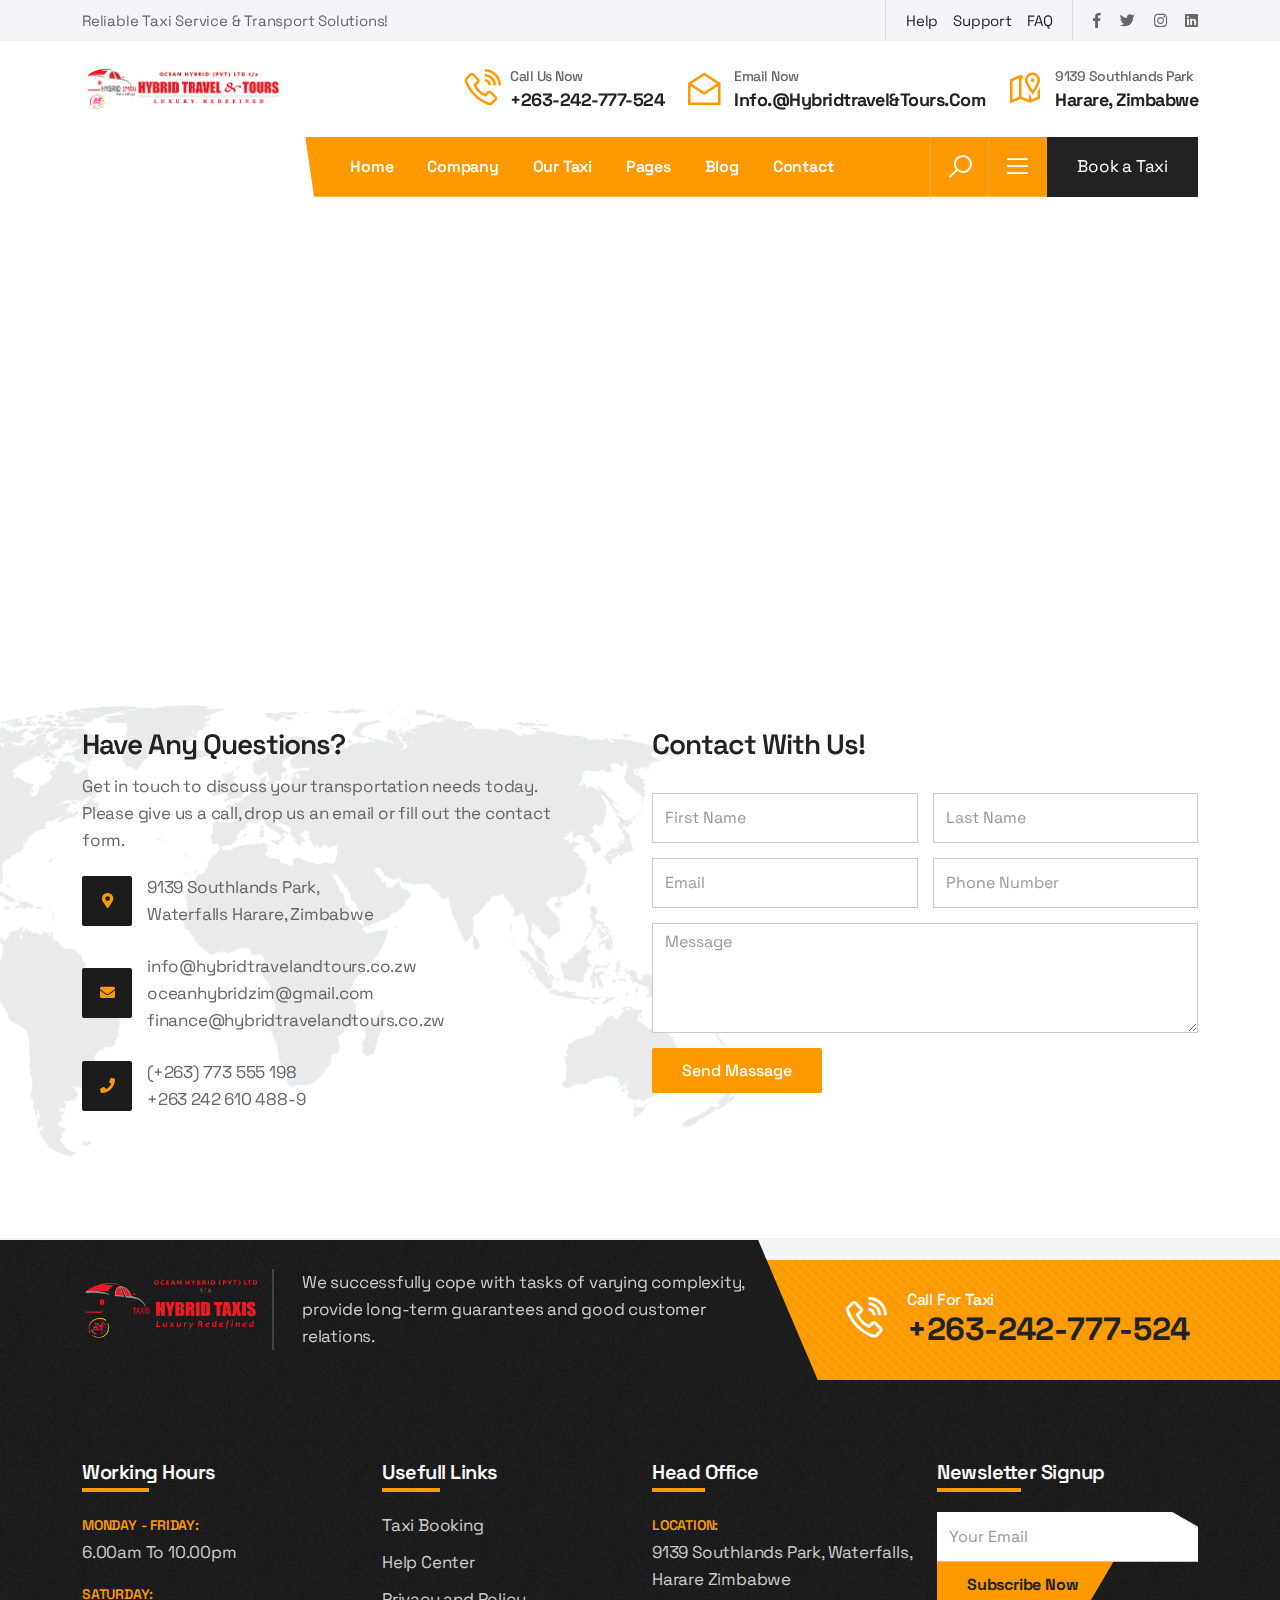
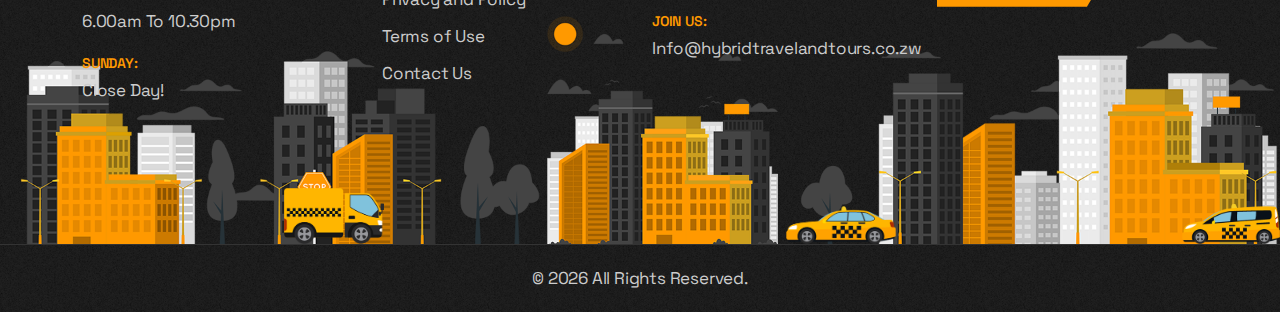
==== commit 0accc1ae: "finalized index and contact page except forms" ====
--- a/contact.html
+++ b/contact.html
@@ -12,7 +12,7 @@
     <meta name="description" content="Ridek Online Taxi Booking HTML5 Template">
     <meta name="author" content="DynamicLayers">
 
-    <title>Ridek - Online Taxi Booking Service HTML5 Template</title>
+    <title>Hybrid Taxes - Hop in, Lets go.</title>
 
     <link rel="shortcut icon" type="image/x-icon" href="assets/img/favicon.png">
 
@@ -34,12 +34,6 @@
 </head>
 
 <body>
-    <!--[if lt IE 8]>
-	<p class="browserupgrade">
-        You are using an <strong>outdated</strong> browser. Please
-        <a href="http://browsehappy.com/">upgrade your browser</a> to improve
-        your experience.
-	</p><![endif]-->
 
     <div class="site-preloader">
         <div class="car">
@@ -81,22 +75,20 @@
                     </div>
                 </div>
             </div>
-        </div>
-        <!--/.top-header-->
+        </div><!--/.top-header-->
         <div class="mid-header">
             <div class="container">
                 <div class="mid-header-wrap">
                     <div class="site-logo">
-                        <a href="index.html"><img src="assets/img/logo-dark.png" alt="Logo" /></a>
-                    </div>
-                    <!--/.site-logo-->
+                        <a href="index.html"><img src="assets/img/logo-dark.png" alt="Logo"></a>
+                    </div><!--/.site-logo-->
                     <ul class="header-info">
                         <li>
                             <div class="header-info-icon">
                                 <i class="las la-phone-volume"></i>
                             </div>
                             <div class="header-info-text">
-                                <h3><span>Call us now</span><a href="tel:5267214392">5267-214-392</a></h3>
+                                <h3><span>Call us now</span><a href="tel:+263 242 777 524">+263-242-777-524</a></h3>
                             </div>
                         </li>
                         <li>
@@ -104,7 +96,7 @@
                                 <i class="las la-envelope-open"></i>
                             </div>
                             <div class="header-info-text">
-                                <h3><span>Email now</span>Info.ridek@mail.com</h3>
+                                <h3><span>Email now</span>Info.@hybridtravel&tours.com</h3>
                             </div>
                         </li>
                         <li>
@@ -112,29 +104,23 @@
                                 <i class="las la-map-marked-alt"></i>
                             </div>
                             <div class="header-info-text">
-                                <h3><span>Halk Street</span>New York, USA - 2386</h3>
+                                <h3><span>9139 Southlands Park</span>Harare, Zimbabwe</h3>
                             </div>
                         </li>
                     </ul>
                 </div>
             </div>
-        </div>
-        <!--/.mid-header-->
+        </div><!--/.mid-header-->
         <div class="nav-menu-wrapper">
             <div class="container">
                 <div class="nav-menu-inner">
                     <div class="site-logo">
-                        <a href="index.html"><img src="assets/img/logo-dark.png" alt="Logo" /></a>
-                    </div>
-                    <!--/.site-logo-->
+                        <a href="index.html"><img src="assets/img/logo-dark.png" alt="Logo"></a>
+                    </div><!--/.site-logo-->
                     <div class="header-menu-wrap">
                         <ul class="nav-menu">
-                            <li class="dropdown_menu">
+                            <li>
                                 <a href="index.html">Home</a>
-                                <ul>
-                                    <li><a href="index.html">Home Default</a></li>
-                                    <li><a href="index-2.html">Home Modern</a></li>
-                                </ul>
                             </li>
                             <li class="dropdown_menu">
                                 <a href="about-us.html">Company</a>
@@ -160,18 +146,12 @@
                                     <li><a href="driver-details.html">Driver Details</a></li>
                                     <li><a href="testimonials.html">Customer Reviews</a></li>
                                     <li><a href="faqs.html">Help &amp; Faq's</a></li>
-                                    <li><a href="404.html">404 Error</a></li>
                                 </ul>
                             </li>
-                            <li class="dropdown_menu">
+                            <li>
                                 <a href="blog-grid.html">Blog</a>
-                                <ul>
-                                    <li><a href="blog-grid.html">Grid Posts</a></li>
-                                    <li><a href="blog-classic.html">Classic Posts</a></li>
-                                    <li><a href="blog-details.html">Blog Details</a></li>
-                                </ul>
-                            </li>
-                            <li class="active"><a href="contact.html">Contact</a></li>
+                            </li>
+                            <li><a href="contact.html">Contact</a></li>
                         </ul>
                     </div>
                     <div class="menu-right-item">
@@ -200,7 +180,7 @@
     <div id="popup-search-box">
         <div class="box-inner-wrap d-flex align-items-center">
             <form id="form" action="#" method="get" role="search">
-                <input id="popup-search" type="text" name="s" placeholder="Type keywords here..." />
+                <input id="popup-search" type="text" name="s" placeholder="Type keywords here...">
                 <button id="popup-search-button" type="submit" name="submit">
                     <i class="las la-search"></i>
                 </button>
@@ -214,16 +194,15 @@
     <div id="popup-sidebox" class="popup-sidebox">
         <div class="sidebox-content">
             <div class="site-logo">
-                <a href="index.html"><img src="assets/img/logo-light.png" alt="logo" /></a>
-            </div>
-            <p>Everything your taxi business needs is already here! Ridek, a theme
-                made for taxi service companies.</p>
+                <a href="index.html"><img src="assets/img/logo-light.png" alt="logo"></a>
+            </div>
+            <p>Everything your taxi business needs is already here!</p>
             <ul class="sidebox-list">
-                <li class="call"><span>Call for ride:</span>5267-214-392</li>
+                <li class="call"><span>Call for ride:</span>+263-242-777-524</li>
                 <li>
-                    <span>You can find us at:</span>Halk Street New York, USA - 2386
+                    <span>You can find us at:</span>9139 Southlands Park  Harare, Zimbabwe
                 </li>
-                <li><span>Email now:</span>Info.ridek@mail.com</li>
+                <li><span>Email now:</span>Info@hybridtravel&tours.com</li>
             </ul>
         </div>
     </div>
@@ -231,8 +210,8 @@
     <div id="sidebox-overlay"></div>
 
     <div class="map-wrapper pt-90">
-        <iframe src="https://www.google.com/maps/embed?pb=!1m18!1m12!1m3!1d8826.923787362664!2d-118.27754354757262!3d34.03471770929568!2m3!1f0!2f0!3f0!3m2!1i1024!2i768!4f13.1!3m3!1m2!1s0x80c2c75ddc27da13%3A0xe22fdf6f254608f4!2sLos%20Angeles%2C%20California%2C%20Hoa%20K%E1%BB%B3!5e0!3m2!1svi!2s!4v1566525118697!5m2!1svi!2s" width="100%" height="400" frameborder="0" style="border:0;" allowfullscreen=""></iframe>
-    </div><!-- /#google-map -->
+        <iframe src="https://www.google.com/maps/embed?pb=!1m14!1m12!1m3!1d2796.7082446464087!2d31.002703335210573!3d-17.896825432628944!2m3!1f0!2f0!3f0!3m2!1i1024!2i768!4f13.1!5e0!3m2!1sen!2szw!4v1690810252373!5m2!1sen!2szw" width="600" height="450" style="border:0;" allowfullscreen="" loading="lazy" referrerpolicy="no-referrer-when-downgrade"></iframe></div>
+        <!-- /#google-map -->
 
     <section class="contact-section bd-bottom padding">
         <div class="map"></div>
@@ -242,12 +221,12 @@
                     <div class="contact-details-wrap">
                         <div class="contact-title">
                             <h2>Have Any <span>Questions?</span></h2>
-                            <p>Get in touch to discuss your employee wellbeing needs today. Please give us a call, drop us an email or fill out the contact form.</p>
+                            <p>Get in touch to discuss your transportation needs today. Please give us a call, drop us an email or fill out the contact form.</p>
                         </div>
                         <ul class="contact-details">
-                            <li><i class="fas fa-map-marker-alt"></i>962 Fifth Avenue,<br> New York, NY10022</li>
-                            <li><i class="fas fa-envelope"></i>hello@themeaster.net <br>Yourmail@gmail.com</li>
-                            <li><i class="fas fa-phone"></i>(+123) 456 789 101 <br>+1-302-123-4567</li>
+                            <li><i class="fas fa-map-marker-alt"></i>9139 Southlands Park,<br> Waterfalls Harare, Zimbabwe</li>
+                            <li><i class="fas fa-envelope"></i>info@hybridtravelandtours.co.zw<br>oceanhybridzim@gmail.com<br>finance@hybridtravelandtours.co.zw</li>
+                            <li><i class="fas fa-phone"></i>(+263) 773 555 198 <br>+263 242 610 488-9</li>
                         </ul>
                     </div>
                 </div>
@@ -286,58 +265,6 @@
     </section>
     <!--/.contact-section-->
 
-    <section class="branches-section bg-grey padding">
-        <div class="container">
-            <div class="row branches-lists">
-                <div class="col-lg-3 col-sm-6 sm-padding">
-                    <div class="branches-list">
-                        <h3>Sydney (Head Office)</h3>
-                        <ul>
-                            <li>1 Epping Road</li>
-                            <li>North Ryde, NSW 2113</li>
-                            <li><a href="#">+61 2 9870 7689</a></li>
-                            <li><a href="#">email@example.com</a></li>
-                        </ul>
-                    </div>
-                </div>
-                <div class="col-lg-3 col-sm-6 sm-padding">
-                    <div class="branches-list">
-                        <h3>Brisbane</h3>
-                        <ul>
-                            <li>1 Epping Road</li>
-                            <li>North Ryde, NSW 2113</li>
-                            <li><a href="#">+61 2 9870 7689</a></li>
-                            <li><a href="#">email@example.com</a></li>
-                        </ul>
-                    </div>
-                </div>
-                <div class="col-lg-3 col-sm-6 sm-padding">
-                    <div class="branches-list">
-                        <h3>Hobart</h3>
-                        <ul>
-                            <li>1 Epping Road</li>
-                            <li>North Ryde, NSW 2113</li>
-                            <li><a href="#">+61 2 9870 7689</a></li>
-                            <li><a href="#">email@example.com</a></li>
-                        </ul>
-                    </div>
-                </div>
-                <div class="col-lg-3 col-sm-6 sm-padding">
-                    <div class="branches-list">
-                        <h3>Melbourne</h3>
-                        <ul>
-                            <li>1 Epping Road</li>
-                            <li>North Ryde, NSW 2113</li>
-                            <li><a href="#">+61 2 9870 7689</a></li>
-                            <li><a href="#">email@example.com</a></li>
-                        </ul>
-                    </div>
-                </div>
-            </div>
-        </div>
-    </section>
-    <!--/.branches-section-->
-
     <footer class="footer-section">
         <div class="footer-top-wrap">
             <div class="container">
@@ -346,13 +273,14 @@
                         <div class="col-lg-8">
                             <div class="brand">
                                 <a class="footer-logo" href="index.html"><img src="assets/img/logo-light.png" alt="logo"></a>
-                                <p>We successfully cope with tasks of varying complexity, provide long-term guarantees and regularly master new technologies.</p>
+                                <p>We successfully cope with tasks of varying complexity, provide long-term
+                                guarantees and good customer relations.</p>
                             </div>
                         </div>
                         <div class="col-lg-4">
                             <div class="footer-call">
                                 <i class="las la-phone-volume"></i>
-                                <p><span>Call For Taxi</span><a href="tel:5267214392">5267-214-392</a></p>
+                                <p><span>Call For Taxi</span><a href="tel:+263-242-777-524">+263-242-777-524</a></p>
                             </div>
                         </div>
                     </div>
@@ -369,8 +297,8 @@
                                 <h3>Working Hours</h3>
                             </div>
                             <ul class="footer-contact">
-                                <li><span>Monday - Friday:</span>9.00am To 8.00pm</li>
-                                <li><span>Saturday:</span>10.00am To 7.30pm</li>
+                                <li><span>Monday - Friday:</span>6.00am To 10.00pm</li>
+                                <li><span>Saturday:</span>6.00am To 10.30pm</li>
                                 <li><span>Sunday:</span>Close Day!</li>
                             </ul>
                         </div>
@@ -395,8 +323,8 @@
                                 <h3>Head Office</h3>
                             </div>
                             <ul class="footer-contact">
-                                <li><span>Location:</span>153 Williamson Plaza, Maggieberg, MT 09514</li>
-                                <li><span>Join Us:</span>Info@YourGmail24.com</li>
+                                <li><span>Location:</span>9139 Southlands Park, Waterfalls, Harare Zimbabwe</li>
+                                <li><span>Join Us:</span>Info@hybridtravelandtours.co.zw</li>
                             </ul>
                         </div>
                     </div>
@@ -424,7 +352,7 @@
         <!--/.footer-mid-wrap-->
         <div class="copyright-wrap">
             <div class="container">
-                <p>© <span id="currentYear"></span> DynamicLayers All Rights Reserved.</p>
+                <p>© <span id="currentYear"></span>  All Rights Reserved.</p>
             </div>
         </div>
         <!--/.copyright-wrap-->
--- a/assets/css/main.css
+++ b/assets/css/main.css
@@ -2332,4 +2332,8 @@
     .footer-top .footer-call:before{
         left: -200px;
     }
+}
+
+.black-text {
+    color: black;
 }